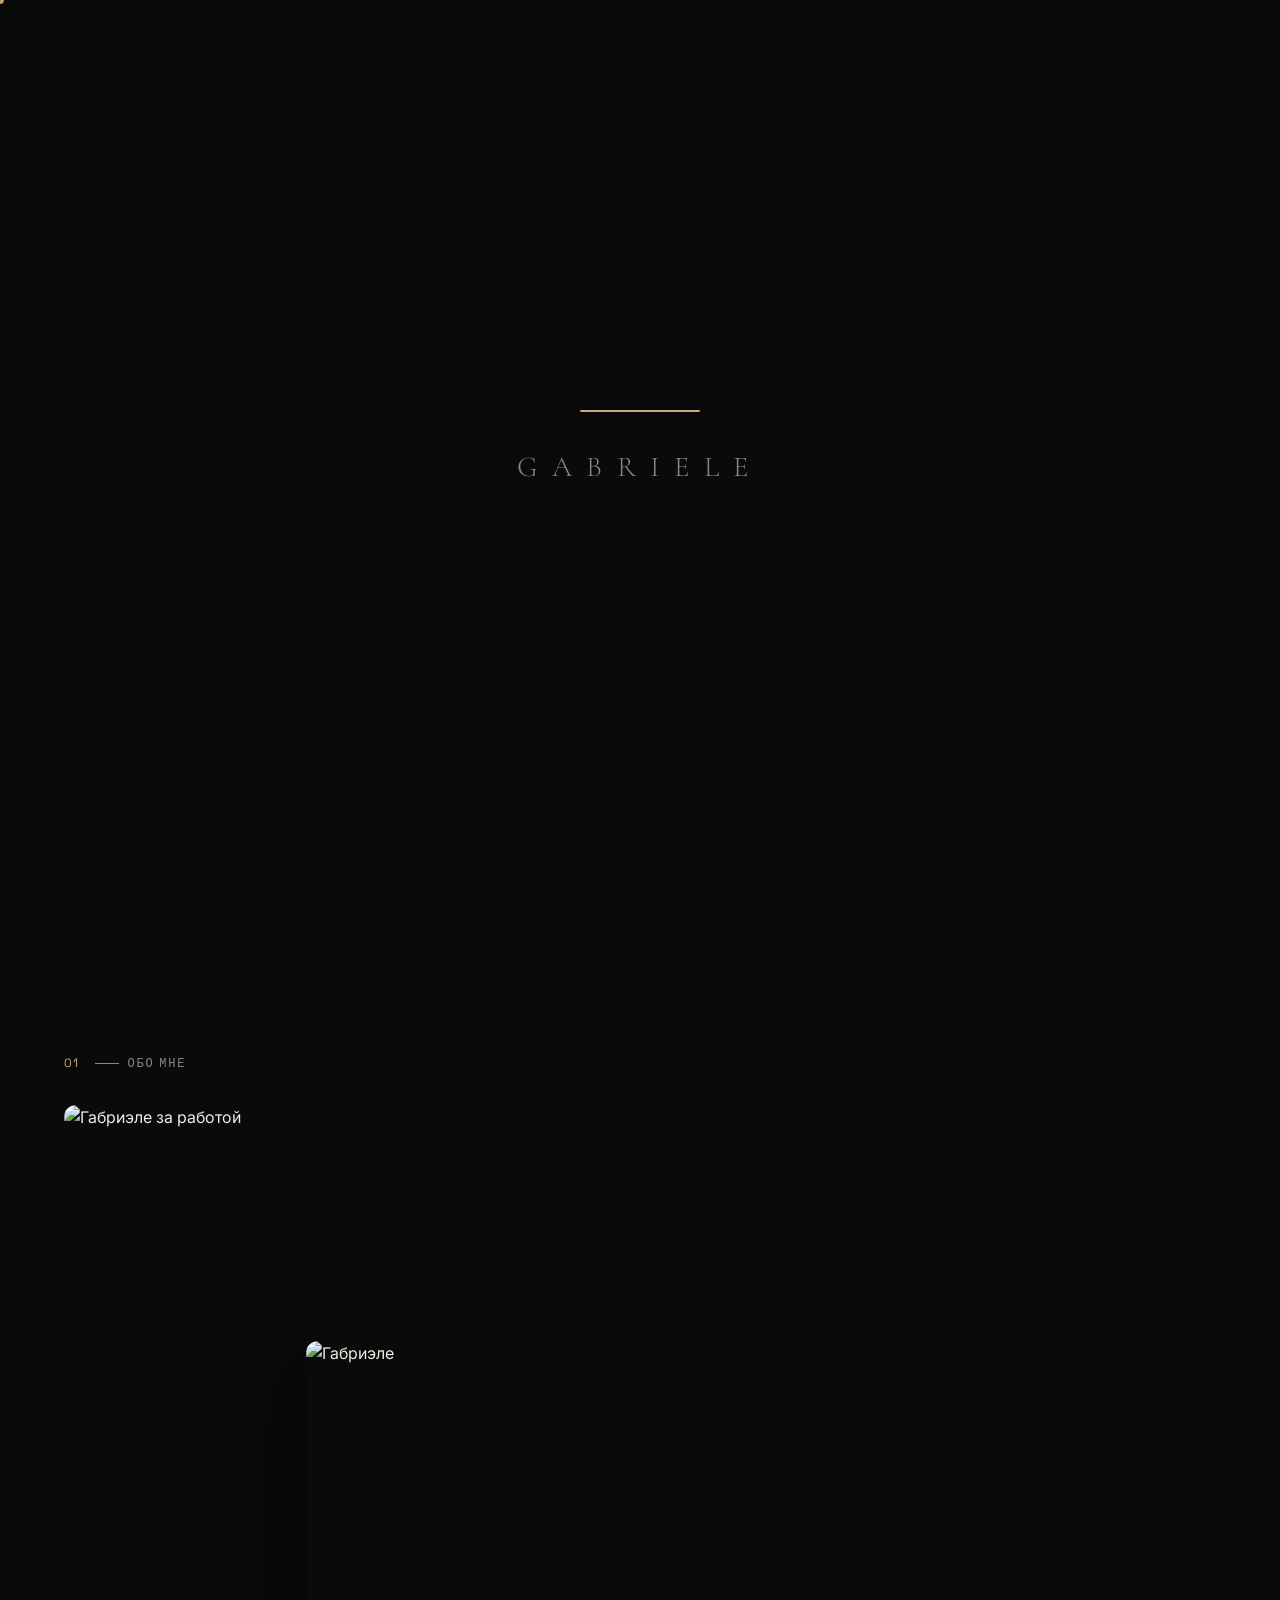
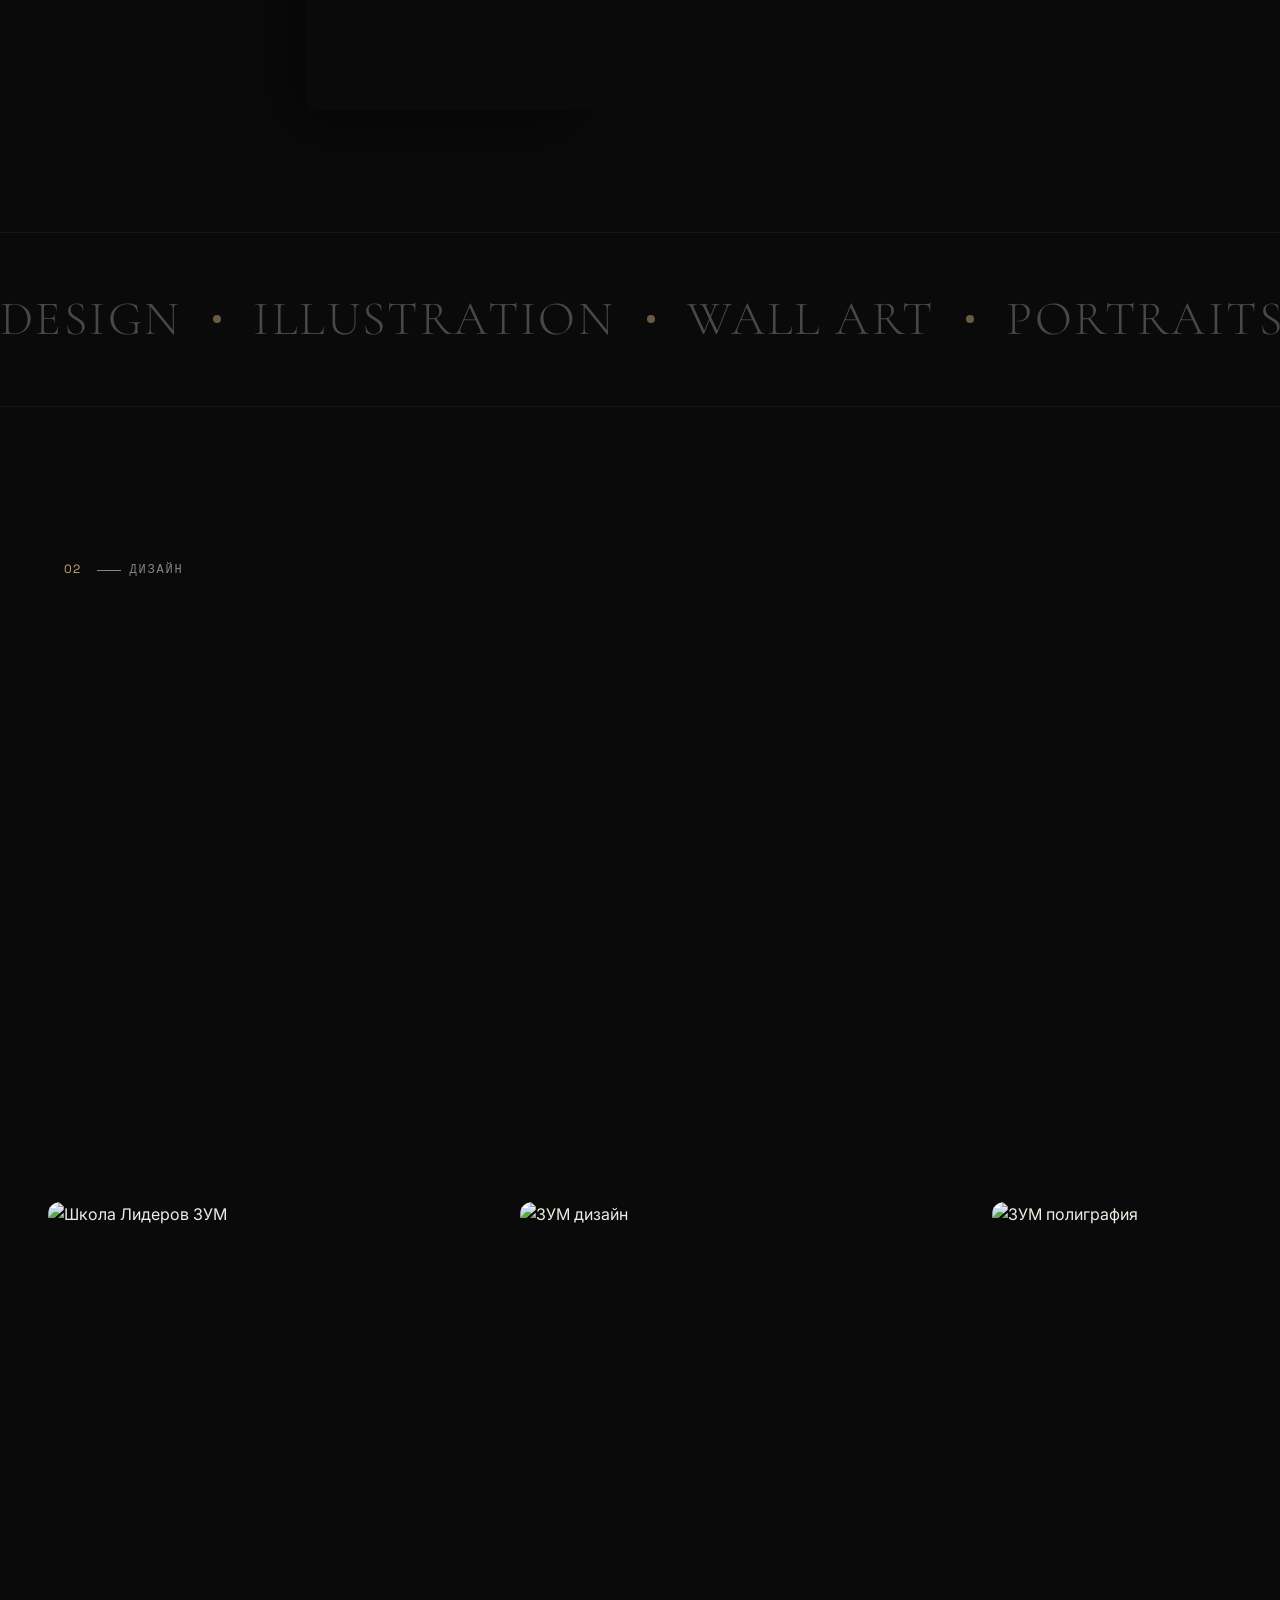
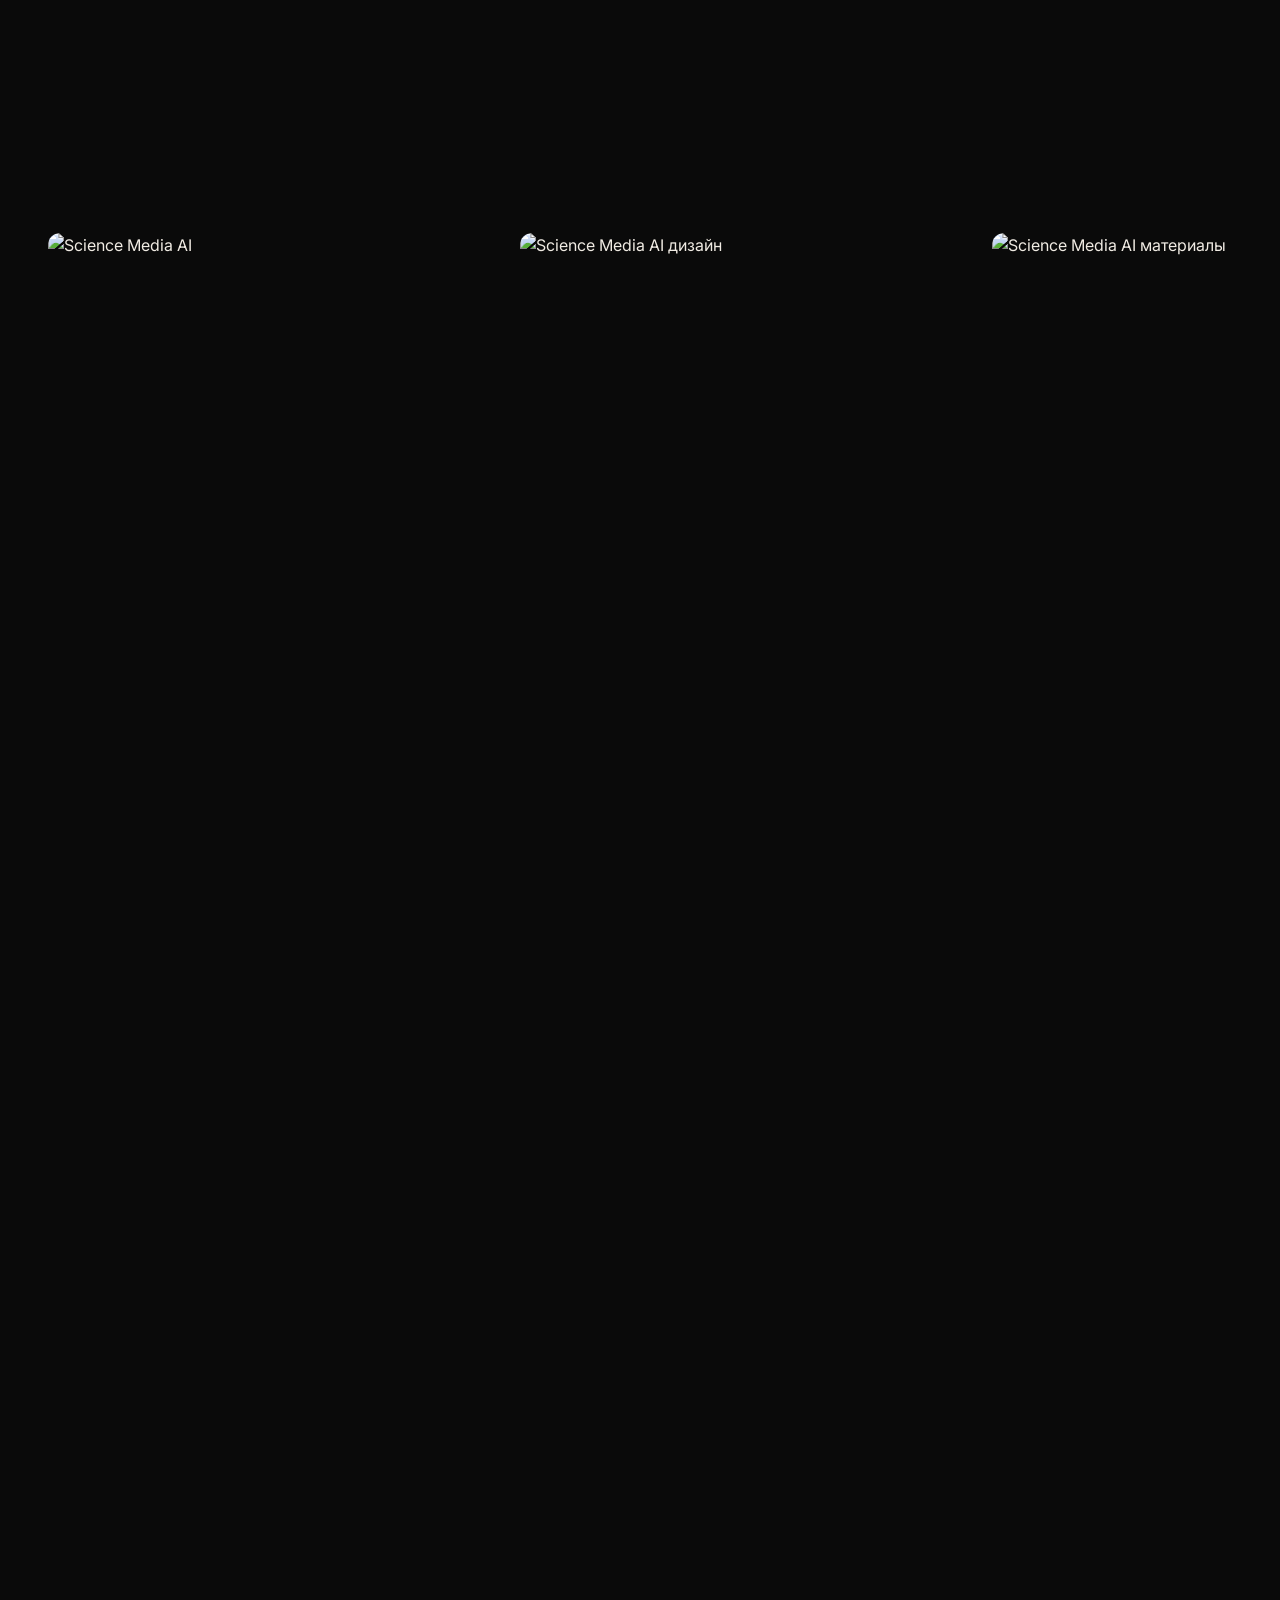
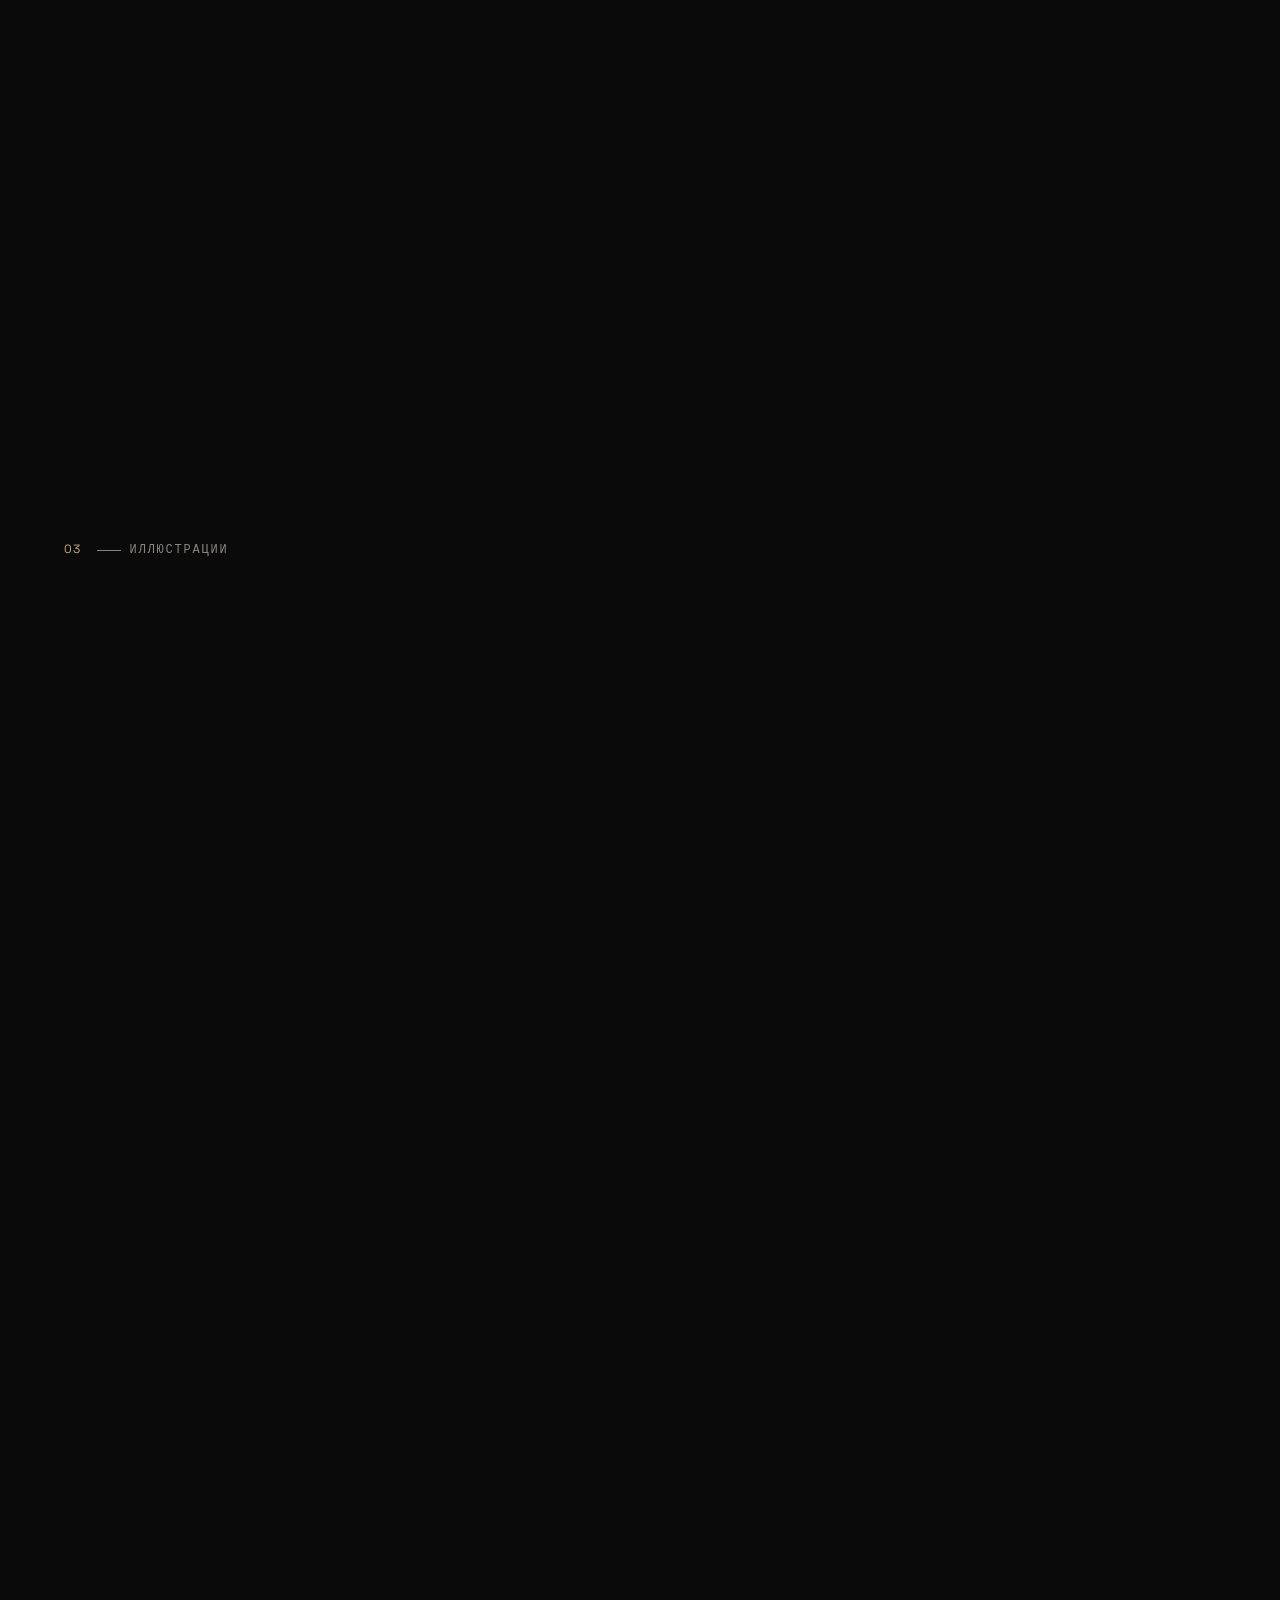
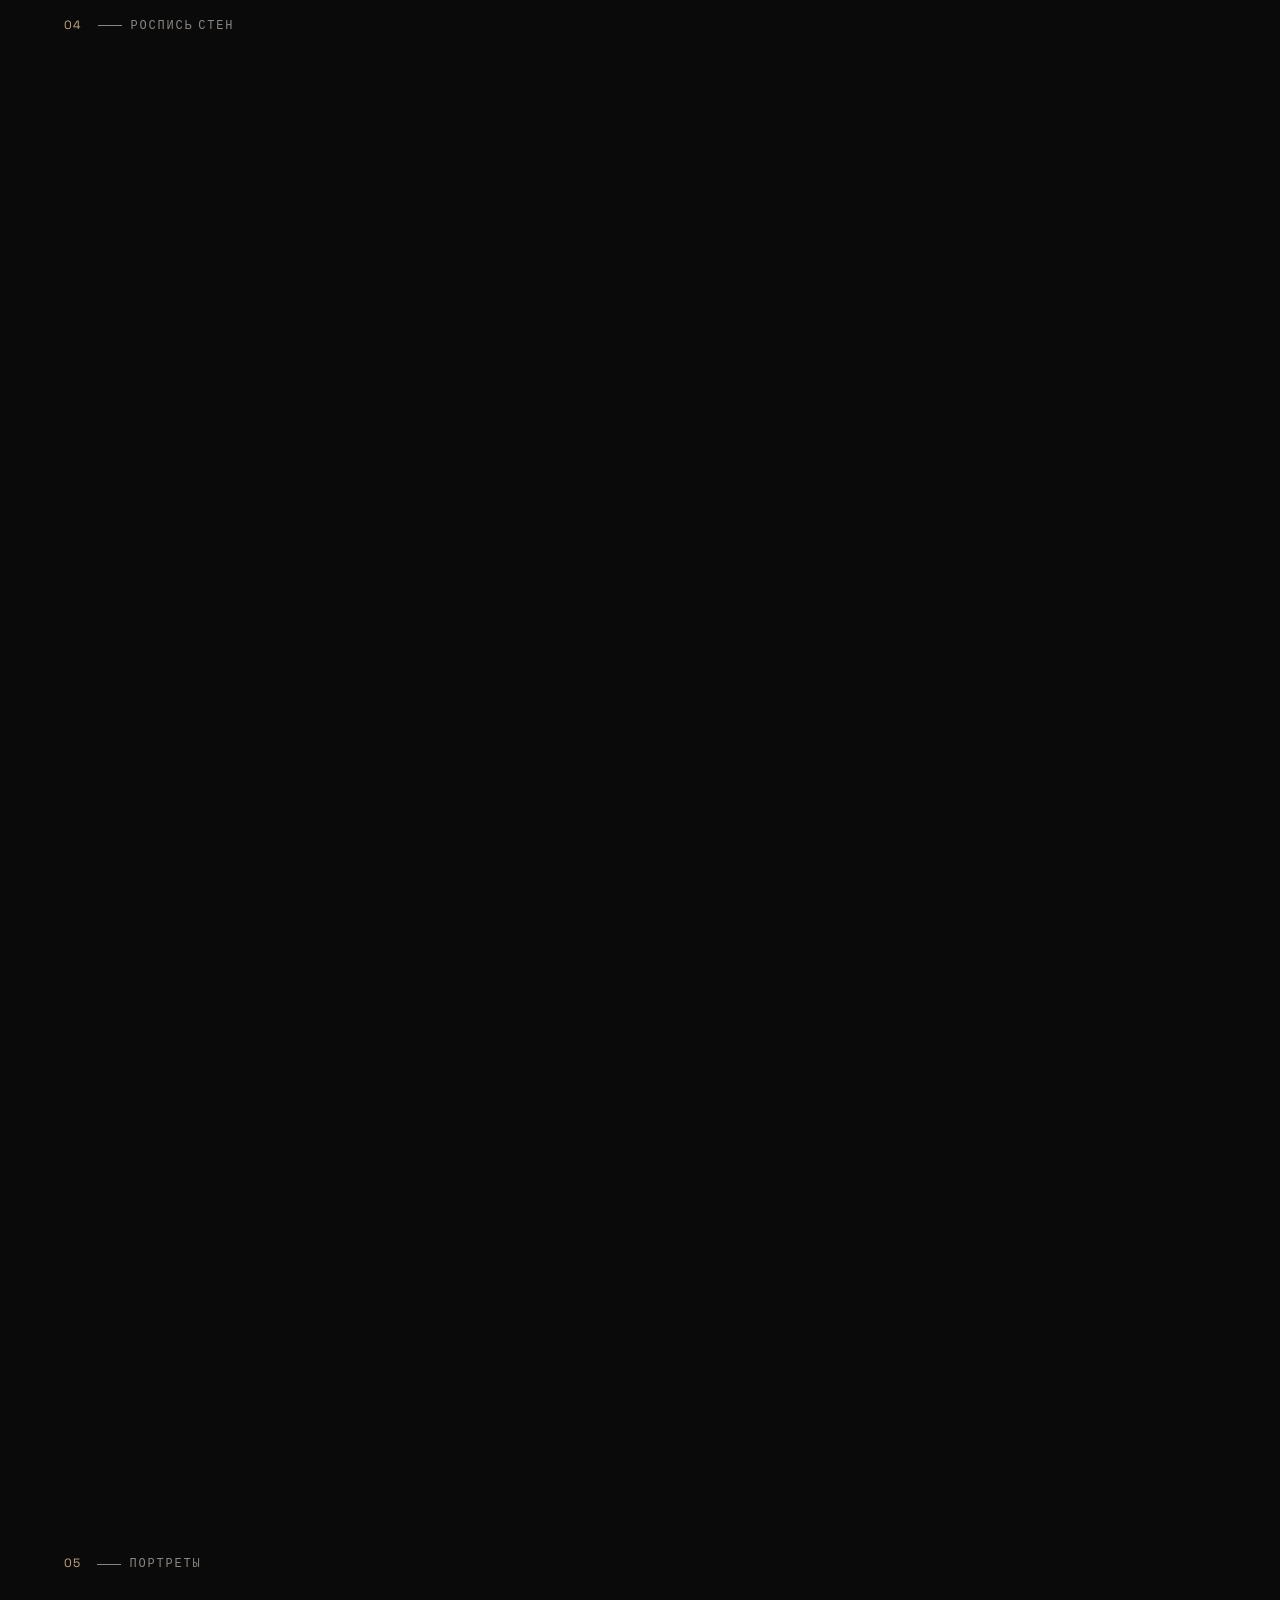
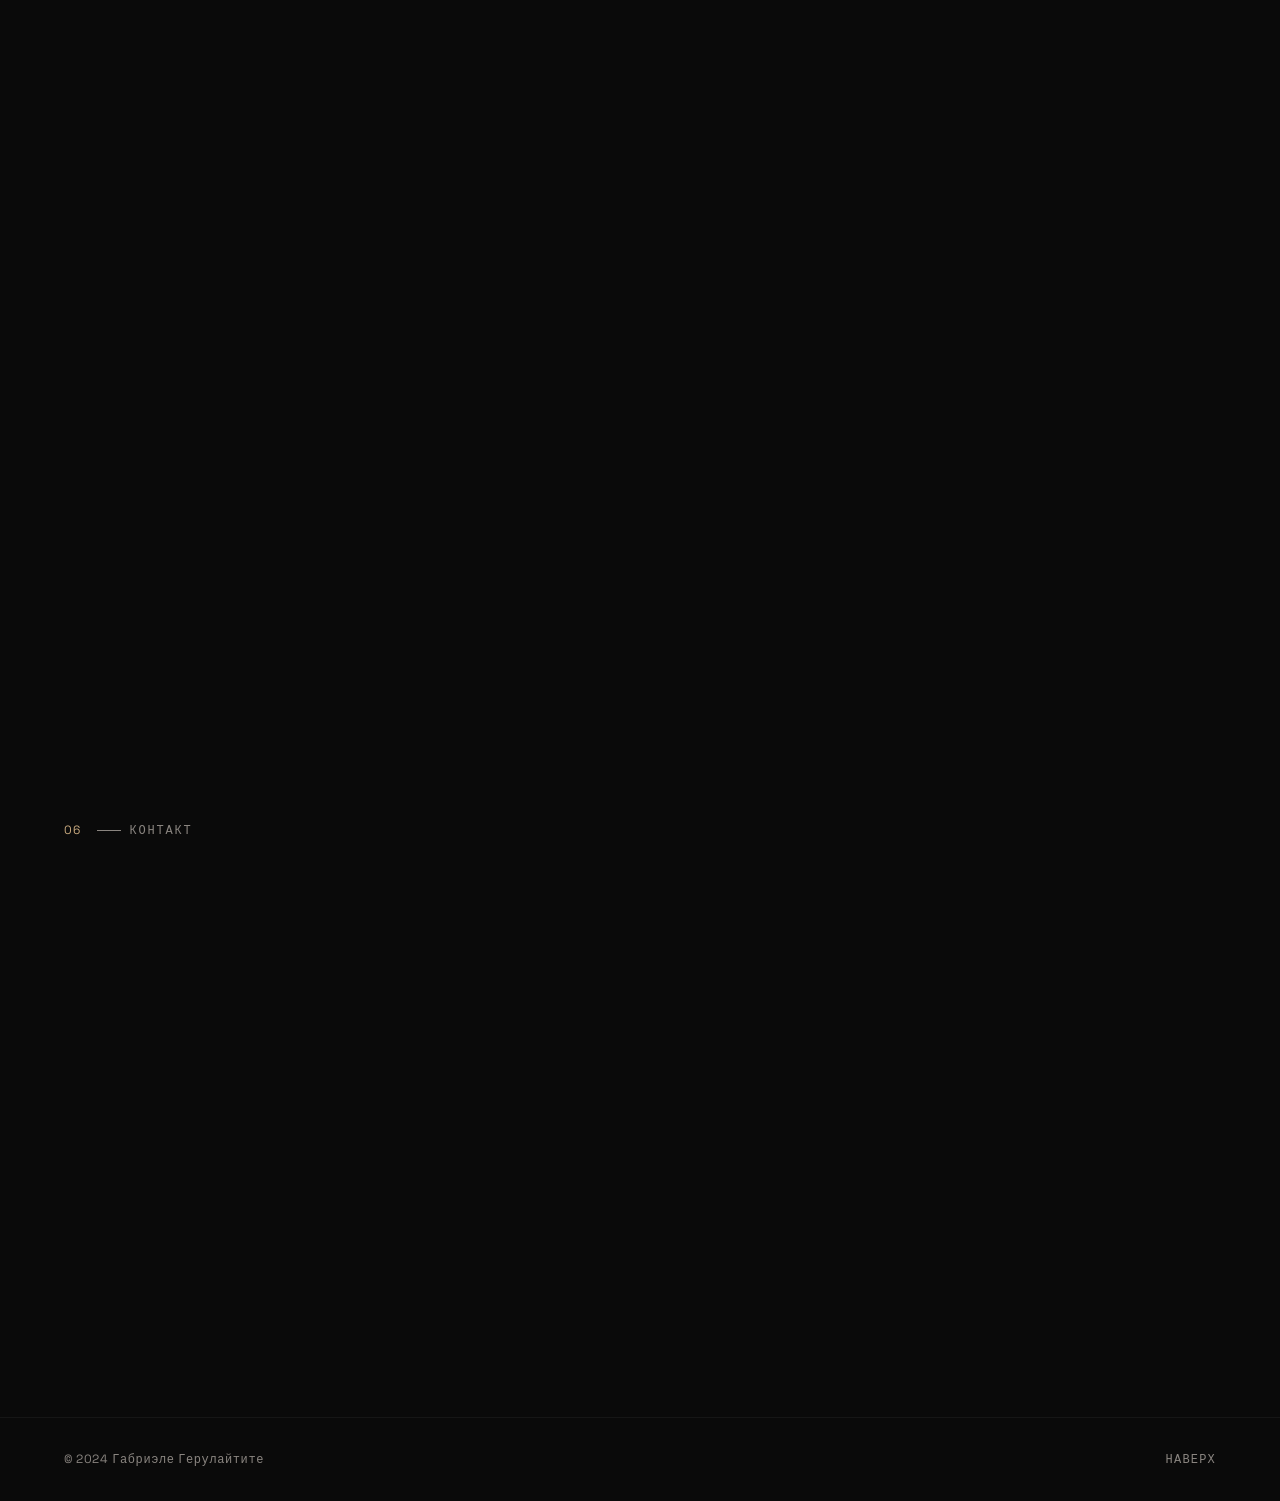
==== index.html @ 877ad187 "Init" ====
<!DOCTYPE html>
<html lang="ru">
<head>
    <meta charset="UTF-8">
    <meta name="viewport" content="width=device-width, initial-scale=1.0">
    <title>Габриэле Герулайтите — Art Portfolio</title>
    <meta name="description" content="Портфолио художницы и дизайнера Габриэле Герулайтите. Графический дизайн, иллюстрации, настенная роспись, портреты.">

    <link rel="preconnect" href="https://fonts.googleapis.com">
    <link rel="preconnect" href="https://fonts.gstatic.com" crossorigin>
    <link href="https://fonts.googleapis.com/css2?family=Cormorant+Garamond:ital,wght@0,300;0,400;0,500;0,600;0,700;1,300;1,400&family=Inter:wght@300;400;500;600&family=Space+Grotesk:wght@300;400;500;600;700&display=swap" rel="stylesheet">

    <link rel="stylesheet" href="style.css">
</head>
<body>

    <!-- Custom Cursor -->
    <div class="cursor" id="cursor"></div>
    <div class="cursor-follower" id="cursor-follower"></div>

    <!-- Preloader -->
    <div class="preloader" id="preloader">
        <div class="preloader-inner">
            <div class="preloader-line"></div>
            <span class="preloader-text">GABRIELE</span>
        </div>
    </div>

    <!-- Navigation -->
    <nav class="nav" id="nav">
        <a href="#hero" class="nav-logo">G.</a>
        <div class="nav-links">
            <a href="#about" class="nav-link" data-index="01">Обо мне</a>
            <a href="#design" class="nav-link" data-index="02">Дизайн</a>
            <a href="#illustrations" class="nav-link" data-index="03">Иллюстрации</a>
            <a href="#wall-painting" class="nav-link" data-index="04">Роспись стен</a>
            <a href="#portraits" class="nav-link" data-index="05">Портреты</a>
            <a href="#contact" class="nav-link" data-index="06">Контакт</a>
        </div>
        <button class="nav-menu-btn" id="menuBtn" aria-label="Menu">
            <span></span>
            <span></span>
        </button>
    </nav>

    <!-- Mobile Menu -->
    <div class="mobile-menu" id="mobileMenu">
        <div class="mobile-menu-links">
            <a href="#about" class="mobile-link">Обо мне</a>
            <a href="#design" class="mobile-link">Дизайн</a>
            <a href="#illustrations" class="mobile-link">Иллюстрации</a>
            <a href="#wall-painting" class="mobile-link">Роспись стен</a>
            <a href="#portraits" class="mobile-link">Портреты</a>
            <a href="#contact" class="mobile-link">Контакт</a>
        </div>
    </div>

    <!-- Hero Section -->
    <section class="hero" id="hero">
        <div class="hero-bg">
            <div class="hero-grain"></div>
        </div>
        <div class="hero-content">
            <div class="hero-subtitle">
                <span class="line-mask"><span class="hero-subtitle-text">ART PORTFOLIO</span></span>
            </div>
            <h1 class="hero-title">
                <span class="line-mask"><span class="hero-title-line">Габриэле</span></span>
                <span class="line-mask"><span class="hero-title-line">Герулайтите</span></span>
            </h1>
            <div class="hero-role">
                <span class="line-mask"><span class="hero-role-text">Художница &mdash; Дизайнер &mdash; Иллюстратор</span></span>
            </div>
        </div>
        <div class="hero-scroll">
            <div class="hero-scroll-line"></div>
            <span>Scroll</span>
        </div>
        <div class="hero-image-float">
            <img src="static/my_photos/image2.png" alt="Габриэле" loading="eager">
        </div>
    </section>

    <!-- About Section -->
    <section class="about section" id="about">
        <div class="container">
            <div class="section-label">
                <span class="section-number">01</span>
                <span class="section-name">Обо мне</span>
            </div>
            <div class="about-grid">
                <div class="about-images">
                    <div class="about-img about-img-main" data-speed="0.9">
                        <img src="static/my_photos/image6.jpeg" alt="Габриэле за работой" loading="lazy">
                    </div>
                    <div class="about-img about-img-secondary" data-speed="1.1">
                        <img src="static/my_photos/image115.jpeg" alt="Габриэле" loading="lazy">
                    </div>
                </div>
                <div class="about-text">
                    <h2 class="about-heading reveal-text">
                        Где искусство<br>встречает дизайн
                    </h2>
                    <div class="about-description reveal-up">
                        <p>Я — художница и графический дизайнер с многолетним опытом в создании визуальных решений. С 2019 года иллюстрирую газету «Мегабайт» и журнал NewTone, а с 2023 года являюсь бильд-редактором данных изданий.</p>
                        <p>Мой опыт включает разработку фирменного стиля и айдентики, создание иллюстраций для печатных и цифровых медиа, настенную роспись, портретную живопись и 3D-моделирование.</p>
                    </div>
                    <div class="about-skills reveal-up">
                        <div class="skill-tag">Графический дизайн</div>
                        <div class="skill-tag">Иллюстрация</div>
                        <div class="skill-tag">Айдентика</div>
                        <div class="skill-tag">Настенная роспись</div>
                        <div class="skill-tag">Портреты</div>
                        <div class="skill-tag">3D / Blender</div>
                        <div class="skill-tag">Веб-дизайн</div>
                        <div class="skill-tag">Полиграфия</div>
                    </div>
                </div>
            </div>
        </div>
    </section>

    <!-- Marquee -->
    <div class="marquee-section">
        <div class="marquee">
            <div class="marquee-track">
                <span>DESIGN</span><span class="marquee-dot"></span>
                <span>ILLUSTRATION</span><span class="marquee-dot"></span>
                <span>WALL ART</span><span class="marquee-dot"></span>
                <span>PORTRAITS</span><span class="marquee-dot"></span>
                <span>BRANDING</span><span class="marquee-dot"></span>
                <span>3D MODELING</span><span class="marquee-dot"></span>
                <span>DESIGN</span><span class="marquee-dot"></span>
                <span>ILLUSTRATION</span><span class="marquee-dot"></span>
                <span>WALL ART</span><span class="marquee-dot"></span>
                <span>PORTRAITS</span><span class="marquee-dot"></span>
                <span>BRANDING</span><span class="marquee-dot"></span>
                <span>3D MODELING</span><span class="marquee-dot"></span>
            </div>
        </div>
    </div>

    <!-- Design Section -->
    <section class="section design-section" id="design">
        <div class="container">
            <div class="section-label">
                <span class="section-number">02</span>
                <span class="section-name">Дизайн</span>
            </div>
            <h2 class="section-heading reveal-text">Графический дизайн<br>& Брендинг</h2>
            <p class="section-description reveal-up">Разработка фирменного стиля, айдентики, полиграфии, презентаций и визуальных материалов для проектов и мероприятий.</p>
        </div>

        <!-- Project: School "Zoom" -->
        <div class="project-showcase">
            <div class="container">
                <div class="project-header">
                    <h3 class="project-title reveal-text">Школа Лидеров «ЗУМ»</h3>
                    <p class="project-desc reveal-up">Образовательный проект команды Мегабайт Медиа по журналистике и направлениям медиа. Упаковка проекта в узнаваемую айдентику и единый визуальный стиль.</p>
                </div>
            </div>
            <div class="horizontal-scroll-wrap">
                <div class="horizontal-scroll" data-speed="1">
                    <div class="h-scroll-item"><img src="static/design/image5.png" alt="Школа Лидеров ЗУМ" loading="lazy"></div>
                    <div class="h-scroll-item"><img src="static/design/image7.png" alt="ЗУМ дизайн" loading="lazy"></div>
                    <div class="h-scroll-item"><img src="static/design/image8.png" alt="ЗУМ полиграфия" loading="lazy"></div>
                    <div class="h-scroll-item"><img src="static/design/image9.png" alt="ЗУМ материалы" loading="lazy"></div>
                    <div class="h-scroll-item"><img src="static/design/image10.png" alt="ЗУМ материалы" loading="lazy"></div>
                    <div class="h-scroll-item"><img src="static/design/image11.png" alt="ЗУМ материалы" loading="lazy"></div>
                    <div class="h-scroll-item"><img src="static/design/image12.png" alt="ЗУМ материалы" loading="lazy"></div>
                    <div class="h-scroll-item"><img src="static/design/image13.jpeg" alt="ЗУМ материалы" loading="lazy"></div>
                </div>
            </div>
        </div>

        <!-- Project: Science Media AI -->
        <div class="project-showcase">
            <div class="container">
                <div class="project-header">
                    <h3 class="project-title reveal-text">Science Media AI 2024</h3>
                    <p class="project-desc reveal-up">Образовательный форум и хакатон по использованию генеративных медиа. Разработка фирменного стиля и айдентики мероприятия, макеты для социальных сетей и печатной продукции. <em>VK - Science Media AI</em></p>
                </div>
            </div>
            <div class="horizontal-scroll-wrap">
                <div class="horizontal-scroll" data-speed="-1">
                    <div class="h-scroll-item"><img src="static/design/image14.png" alt="Science Media AI" loading="lazy"></div>
                    <div class="h-scroll-item"><img src="static/design/image15.png" alt="Science Media AI дизайн" loading="lazy"></div>
                    <div class="h-scroll-item"><img src="static/design/image16.png" alt="Science Media AI материалы" loading="lazy"></div>
                    <div class="h-scroll-item"><img src="static/design/image17.jpeg" alt="Science Media AI полиграфия" loading="lazy"></div>
                    <div class="h-scroll-item"><img src="static/design/image18.jpeg" alt="Science Media AI" loading="lazy"></div>
                </div>
            </div>
        </div>

        <!-- Design Grid: More works -->
        <div class="container">
            <div class="project-header" style="margin-top: 6rem;">
                <h3 class="project-title reveal-text">Ещё проекты</h3>
                <p class="project-desc reveal-up">Карточки-анонсы журналов, мерч, оформление мероприятий, подкасты, презентации и путеводители.</p>
            </div>
            <div class="masonry-grid design-grid">
                <div class="grid-item reveal-up"><img src="static/design/image20.png" alt="Дизайн проект" loading="lazy"></div>
                <div class="grid-item grid-item--wide reveal-up"><img src="static/design/image21.png" alt="Дизайн проект" loading="lazy"></div>
                <div class="grid-item reveal-up"><img src="static/design/image22.png" alt="Анонсы журналов" loading="lazy"></div>
                <div class="grid-item reveal-up"><img src="static/design/image23.png" alt="Дизайн" loading="lazy"></div>
                <div class="grid-item grid-item--tall reveal-up"><img src="static/design/image24.png" alt="Дизайн" loading="lazy"></div>
                <div class="grid-item reveal-up"><img src="static/design/image25.png" alt="Мерч дизайн" loading="lazy"></div>
                <div class="grid-item reveal-up"><img src="static/design/image26.png" alt="Мерч" loading="lazy"></div>
                <div class="grid-item grid-item--wide reveal-up"><img src="static/design/image27.png" alt="Сияние ИТМО" loading="lazy"></div>
                <div class="grid-item reveal-up"><img src="static/design/image28.png" alt="Стенды" loading="lazy"></div>
                <div class="grid-item reveal-up"><img src="static/design/image29.png" alt="Типы в IT" loading="lazy"></div>
                <div class="grid-item reveal-up"><img src="static/design/image30.png" alt="VK проект" loading="lazy"></div>
                <div class="grid-item grid-item--tall reveal-up"><img src="static/design/image31.png" alt="Подкаст" loading="lazy"></div>
                <div class="grid-item reveal-up"><img src="static/design/image32.png" alt="Обложка" loading="lazy"></div>
                <div class="grid-item reveal-up"><img src="static/design/image33.jpeg" alt="Дизайн" loading="lazy"></div>
                <div class="grid-item reveal-up"><img src="static/design/image34.png" alt="Дизайн" loading="lazy"></div>
                <div class="grid-item grid-item--wide reveal-up"><img src="static/design/image35.jpeg" alt="Редизайн сайта" loading="lazy"></div>
                <div class="grid-item reveal-up"><img src="static/design/image36.jpeg" alt="Сайт портфолио" loading="lazy"></div>
                <div class="grid-item reveal-up"><img src="static/design/image37.jpeg" alt="Веб-дизайн" loading="lazy"></div>
                <div class="grid-item reveal-up"><img src="static/design/image38.jpeg" alt="Приложение" loading="lazy"></div>
                <div class="grid-item reveal-up"><img src="static/design/image39.jpeg" alt="TESTIK" loading="lazy"></div>
                <div class="grid-item grid-item--tall reveal-up"><img src="static/design/image40.png" alt="Дизайн" loading="lazy"></div>
                <div class="grid-item reveal-up"><img src="static/design/image41.jpeg" alt="3D модель" loading="lazy"></div>
                <div class="grid-item reveal-up"><img src="static/design/image42.jpeg" alt="3D модели" loading="lazy"></div>
                <div class="grid-item grid-item--wide reveal-up"><img src="static/design/image43.jpeg" alt="Knowledge Tree" loading="lazy"></div>
                <div class="grid-item reveal-up"><img src="static/design/image44.jpeg" alt="Blender" loading="lazy"></div>
                <div class="grid-item reveal-up"><img src="static/design/image45.jpeg" alt="3D" loading="lazy"></div>
                <div class="grid-item reveal-up"><img src="static/design/image46.jpeg" alt="Дизайн" loading="lazy"></div>
                <div class="grid-item reveal-up"><img src="static/design/image47.jpeg" alt="Дизайн" loading="lazy"></div>
                <div class="grid-item reveal-up"><img src="static/design/image48.jpeg" alt="Дизайн" loading="lazy"></div>
                <div class="grid-item grid-item--wide reveal-up"><img src="static/design/image49.jpeg" alt="Дизайн" loading="lazy"></div>
                <div class="grid-item reveal-up"><img src="static/design/image50.jpeg" alt="Дизайн" loading="lazy"></div>
                <div class="grid-item reveal-up"><img src="static/design/image51.png" alt="Презентация" loading="lazy"></div>
                <div class="grid-item reveal-up"><img src="static/design/image52.png" alt="Путеводитель" loading="lazy"></div>
                <div class="grid-item reveal-up"><img src="static/design/image61.png" alt="Дизайн" loading="lazy"></div>
                <div class="grid-item grid-item--tall reveal-up"><img src="static/design/image62.png" alt="Дизайн" loading="lazy"></div>
                <div class="grid-item reveal-up"><img src="static/design/image63.png" alt="Дизайн" loading="lazy"></div>
                <div class="grid-item reveal-up"><img src="static/design/image64.png" alt="Дизайн" loading="lazy"></div>
                <div class="grid-item reveal-up"><img src="static/design/image65.png" alt="Дизайн" loading="lazy"></div>
                <div class="grid-item grid-item--wide reveal-up"><img src="static/design/image66.png" alt="Дизайн" loading="lazy"></div>
                <div class="grid-item reveal-up"><img src="static/design/image67.png" alt="Дизайн" loading="lazy"></div>
                <div class="grid-item reveal-up"><img src="static/design/image68.png" alt="Дизайн" loading="lazy"></div>
                <div class="grid-item reveal-up"><img src="static/design/image69.png" alt="Дизайн" loading="lazy"></div>
                <div class="grid-item reveal-up"><img src="static/design/image70.png" alt="Дизайн" loading="lazy"></div>
                <div class="grid-item reveal-up"><img src="static/design/image71.png" alt="Дизайн" loading="lazy"></div>
                <div class="grid-item grid-item--wide reveal-up"><img src="static/design/image72.png" alt="Дизайн" loading="lazy"></div>
                <div class="grid-item reveal-up"><img src="static/design/image73.jpeg" alt="Дизайн" loading="lazy"></div>
                <div class="grid-item reveal-up"><img src="static/design/image74.png" alt="Дизайн" loading="lazy"></div>
                <div class="grid-item reveal-up"><img src="static/design/image75.png" alt="Дизайн" loading="lazy"></div>
                <div class="grid-item reveal-up"><img src="static/design/image76.png" alt="Дизайн" loading="lazy"></div>
                <div class="grid-item grid-item--tall reveal-up"><img src="static/design/image77.png" alt="Дизайн" loading="lazy"></div>
                <div class="grid-item reveal-up"><img src="static/design/image78.png" alt="Дизайн" loading="lazy"></div>
            </div>
        </div>
    </section>

    <!-- Illustrations Section -->
    <section class="section illustrations-section" id="illustrations">
        <div class="container">
            <div class="section-label">
                <span class="section-number">03</span>
                <span class="section-name">Иллюстрации</span>
            </div>
            <h2 class="section-heading reveal-text">Иллюстрации<br>с 2019 по сегодня</h2>
            <p class="section-description reveal-up">С 2019 года иллюстрирую газету «Мегабайт» и журнал NewTone. С 2023 года являюсь бильд-редактором данных изданий. Также курирую раздел раскрасок для детской церковной газеты «Романовский вестник».</p>
        </div>

        <div class="container">
            <div class="masonry-grid illustrations-grid">
                <div class="grid-item reveal-up"><img src="static/illustrations/image53.jpeg" alt="NewTone иллюстрация" loading="lazy"></div>
                <div class="grid-item grid-item--tall reveal-up"><img src="static/illustrations/image54.jpeg" alt="Иллюстрация" loading="lazy"></div>
                <div class="grid-item reveal-up"><img src="static/illustrations/image55.jpeg" alt="Иллюстрация" loading="lazy"></div>
                <div class="grid-item grid-item--wide reveal-up"><img src="static/illustrations/image56.jpeg" alt="Иллюстрация" loading="lazy"></div>
                <div class="grid-item reveal-up"><img src="static/illustrations/image57.png" alt="Иллюстрация" loading="lazy"></div>
                <div class="grid-item reveal-up"><img src="static/illustrations/image58.png" alt="Иллюстрация" loading="lazy"></div>
                <div class="grid-item grid-item--tall reveal-up"><img src="static/illustrations/image59.png" alt="Иллюстрация" loading="lazy"></div>
                <div class="grid-item reveal-up"><img src="static/illustrations/image60.png" alt="Иллюстрация" loading="lazy"></div>
                <div class="grid-item grid-item--wide reveal-up"><img src="static/illustrations/image87.png" alt="Раскраска" loading="lazy"></div>
                <div class="grid-item reveal-up"><img src="static/illustrations/image88.jpeg" alt="Раскраска храмов" loading="lazy"></div>
                <div class="grid-item reveal-up"><img src="static/illustrations/image89.png" alt="Иллюстрация" loading="lazy"></div>
                <div class="grid-item reveal-up"><img src="static/illustrations/image90.png" alt="Иллюстрация" loading="lazy"></div>
                <div class="grid-item grid-item--tall reveal-up"><img src="static/illustrations/image91.png" alt="Иллюстрация" loading="lazy"></div>
                <div class="grid-item reveal-up"><img src="static/illustrations/image92.png" alt="Иллюстрация" loading="lazy"></div>
                <div class="grid-item reveal-up"><img src="static/illustrations/image93.png" alt="Иллюстрация" loading="lazy"></div>
                <div class="grid-item grid-item--wide reveal-up"><img src="static/illustrations/image94.png" alt="Иллюстрация" loading="lazy"></div>
                <div class="grid-item reveal-up"><img src="static/illustrations/image95.png" alt="Иллюстрация" loading="lazy"></div>
            </div>
        </div>
    </section>

    <!-- Wall Painting Section -->
    <section class="section wall-section" id="wall-painting">
        <div class="container">
            <div class="section-label">
                <span class="section-number">04</span>
                <span class="section-name">Роспись стен</span>
            </div>
            <h2 class="section-heading reveal-text">Настенная<br>роспись</h2>
            <p class="section-description reveal-up">Осенью 2021 года работала над двумя проектами редизайна пространств, большую часть которых заняла иллюстрация стен.</p>
        </div>

        <!-- Coffeeteka Project -->
        <div class="case-study">
            <div class="container">
                <div class="case-header">
                    <div class="case-info reveal-up">
                        <span class="case-year">2021</span>
                        <h3 class="case-title">Проект CoffeeTeka</h3>
                        <p class="case-location">Вильнюс</p>
                        <p class="case-desc">Роспись стены кофейни CoffeeTeka. Тропические мотивы с птицами и растениями.</p>
                    </div>
                </div>
                <div class="case-images">
                    <div class="case-img case-img--large reveal-up"><img src="static/wall_painting/image107.jpeg" alt="CoffeeTeka роспись" loading="lazy"></div>
                    <div class="case-img-row">
                        <div class="case-img reveal-up"><img src="static/wall_painting/image108.jpeg" alt="CoffeeTeka до и после" loading="lazy"></div>
                        <div class="case-img reveal-up"><img src="static/wall_painting/image109.png" alt="CoffeeTeka детали" loading="lazy"></div>
                    </div>
                </div>
            </div>
        </div>

        <!-- Children's Room -->
        <div class="case-study">
            <div class="container">
                <div class="case-header">
                    <div class="case-info reveal-up">
                        <span class="case-year">2021</span>
                        <h3 class="case-title">Трансформация детской комнаты</h3>
                        <p class="case-location">Дневной центр для детей прихода храма святых Константина и Михаила, Вильнюс</p>
                        <p class="case-desc">Покраска стен и создание двух настенных иллюстраций. Общее время работы — 1 месяц.</p>
                    </div>
                </div>
                <div class="case-images">
                    <div class="case-img-row">
                        <div class="case-img reveal-up"><img src="static/wall_painting/image110.png" alt="Детская комната" loading="lazy"></div>
                        <div class="case-img reveal-up"><img src="static/wall_painting/image111.png" alt="Детская роспись" loading="lazy"></div>
                    </div>
                    <div class="case-img-row">
                        <div class="case-img reveal-up"><img src="static/wall_painting/image112.png" alt="Иллюстрация стены" loading="lazy"></div>
                        <div class="case-img reveal-up"><img src="static/wall_painting/image113.png" alt="Результат росписи" loading="lazy"></div>
                    </div>
                </div>
            </div>
        </div>
    </section>

    <!-- Portraits Section -->
    <section class="section portraits-section" id="portraits">
        <div class="container">
            <div class="section-label">
                <span class="section-number">05</span>
                <span class="section-name">Портреты</span>
            </div>
            <h2 class="section-heading reveal-text">Портреты<br>с 2014 по сегодня</h2>
            <p class="section-description reveal-up">Цифровые портреты и портреты цветными карандашами.</p>
        </div>

        <div class="container">
            <div class="masonry-grid portraits-grid">
                <div class="grid-item grid-item--tall reveal-up"><img src="static/portraits/image1.png" alt="Портрет" loading="lazy"></div>
                <div class="grid-item reveal-up"><img src="static/portraits/image96.png" alt="Портрет" loading="lazy"></div>
                <div class="grid-item reveal-up"><img src="static/portraits/image97.png" alt="Портрет" loading="lazy"></div>
                <div class="grid-item grid-item--wide reveal-up"><img src="static/portraits/image98.png" alt="Портрет" loading="lazy"></div>
                <div class="grid-item reveal-up"><img src="static/portraits/image99.png" alt="Портрет" loading="lazy"></div>
                <div class="grid-item grid-item--tall reveal-up"><img src="static/portraits/image100.png" alt="Портрет" loading="lazy"></div>
                <div class="grid-item reveal-up"><img src="static/portraits/image101.png" alt="Портрет" loading="lazy"></div>
                <div class="grid-item reveal-up"><img src="static/portraits/image102.png" alt="Портрет" loading="lazy"></div>
                <div class="grid-item grid-item--wide reveal-up"><img src="static/portraits/image103.png" alt="Портрет" loading="lazy"></div>
                <div class="grid-item reveal-up"><img src="static/portraits/image104.jpeg" alt="Портрет карандашами" loading="lazy"></div>
                <div class="grid-item reveal-up"><img src="static/portraits/image105.jpeg" alt="Портрет карандашами" loading="lazy"></div>
            </div>
        </div>
    </section>

    <!-- Contact Section -->
    <section class="section contact-section" id="contact">
        <div class="container">
            <div class="section-label">
                <span class="section-number">06</span>
                <span class="section-name">Контакт</span>
            </div>
            <div class="contact-content">
                <h2 class="contact-heading reveal-text">Будем<br>на связи</h2>
                <div class="contact-info reveal-up">
                    <p class="contact-tagline">Открыта к новым проектам и сотрудничеству</p>
                    <div class="contact-links">
                        <a href="https://mbradio.ru/authors/238" target="_blank" rel="noopener" class="contact-link magnetic">
                            <span class="contact-link-label">Публикации</span>
                            <span class="contact-link-text">mbradio.ru</span>
                        </a>
                    </div>
                </div>
            </div>
        </div>
    </section>

    <!-- Footer -->
    <footer class="footer">
        <div class="container footer-inner">
            <span class="footer-copy">&copy; 2024 Габриэле Герулайтите</span>
            <a href="#hero" class="footer-top magnetic">Наверх</a>
        </div>
    </footer>

    <!-- Lightbox -->
    <div class="lightbox" id="lightbox">
        <button class="lightbox-close" id="lightboxClose" aria-label="Close">&times;</button>
        <button class="lightbox-prev" id="lightboxPrev" aria-label="Previous">&#8592;</button>
        <button class="lightbox-next" id="lightboxNext" aria-label="Next">&#8594;</button>
        <div class="lightbox-content">
            <img src="" alt="" id="lightboxImg">
        </div>
    </div>

    <!-- Scripts -->
    <script src="https://cdnjs.cloudflare.com/ajax/libs/gsap/3.12.5/gsap.min.js"></script>
    <script src="https://cdnjs.cloudflare.com/ajax/libs/gsap/3.12.5/ScrollTrigger.min.js"></script>
    <script src="script.js"></script>
</body>
</html>
---- style.css ----
/* ============================================
   GABRIELE GERULAITITE — ART PORTFOLIO
   ============================================ */

:root {
    --bg: #0a0a0a;
    --bg-light: #111111;
    --bg-card: #161616;
    --text: #f0ebe3;
    --text-dim: #8a8580;
    --accent: #c8a97e;
    --accent-light: #e0c9a6;
    --accent-dark: #8b7355;

    --font-heading: 'Cormorant Garamond', 'Georgia', serif;
    --font-body: 'Inter', 'Helvetica Neue', sans-serif;
    --font-mono: 'Space Grotesk', monospace;

    --ease-out-expo: cubic-bezier(0.16, 1, 0.3, 1);
    --ease-out-quart: cubic-bezier(0.25, 1, 0.5, 1);
    --ease-in-out: cubic-bezier(0.65, 0, 0.35, 1);

    --gap: clamp(1rem, 3vw, 2rem);
    --container: min(90vw, 1400px);
}

*,
*::before,
*::after {
    margin: 0;
    padding: 0;
    box-sizing: border-box;
}

html {
    scroll-behavior: smooth;
    -webkit-font-smoothing: antialiased;
    -moz-osx-font-smoothing: grayscale;
}

body {
    font-family: var(--font-body);
    background: var(--bg);
    color: var(--text);
    overflow-x: hidden;
    cursor: none;
    line-height: 1.6;
}

::selection {
    background: var(--accent);
    color: var(--bg);
}

img {
    display: block;
    max-width: 100%;
    height: auto;
}

a {
    color: inherit;
    text-decoration: none;
}

.container {
    width: var(--container);
    margin: 0 auto;
}

/* ---- Custom Cursor ---- */
.cursor {
    position: fixed;
    top: 0;
    left: 0;
    width: 8px;
    height: 8px;
    background: var(--accent);
    border-radius: 50%;
    pointer-events: none;
    z-index: 10000;
    transform: translate(-50%, -50%);
    transition: width 0.3s var(--ease-out-expo), height 0.3s var(--ease-out-expo), background 0.3s;
    mix-blend-mode: difference;
}

.cursor-follower {
    position: fixed;
    top: 0;
    left: 0;
    width: 40px;
    height: 40px;
    border: 1px solid rgba(200, 169, 126, 0.4);
    border-radius: 50%;
    pointer-events: none;
    z-index: 9999;
    transform: translate(-50%, -50%);
    transition: width 0.4s var(--ease-out-expo), height 0.4s var(--ease-out-expo), border-color 0.3s;
}

body.cursor-hover .cursor {
    width: 60px;
    height: 60px;
    background: rgba(200, 169, 126, 0.15);
    mix-blend-mode: normal;
}

body.cursor-hover .cursor-follower {
    width: 80px;
    height: 80px;
    border-color: var(--accent);
}

/* ---- Preloader ---- */
.preloader {
    position: fixed;
    inset: 0;
    background: var(--bg);
    z-index: 9999;
    display: flex;
    align-items: center;
    justify-content: center;
}

.preloader-inner {
    display: flex;
    flex-direction: column;
    align-items: center;
    gap: 2rem;
}

.preloader-line {
    width: 120px;
    height: 2px;
    background: var(--bg-light);
    position: relative;
    overflow: hidden;
    border-radius: 2px;
}

.preloader-line::after {
    content: '';
    position: absolute;
    left: 0;
    top: 0;
    height: 100%;
    width: 0;
    background: var(--accent);
    animation: preloaderProgress 1.8s var(--ease-out-expo) forwards;
}

@keyframes preloaderProgress {
    to { width: 100%; }
}

.preloader-text {
    font-family: var(--font-heading);
    font-size: clamp(1.2rem, 3vw, 1.8rem);
    font-weight: 300;
    letter-spacing: 0.5em;
    color: var(--text-dim);
    text-transform: uppercase;
}

.preloader.hidden {
    opacity: 0;
    pointer-events: none;
    transition: opacity 0.8s var(--ease-out-expo);
}

/* ---- Navigation ---- */
.nav {
    position: fixed;
    top: 0;
    left: 0;
    right: 0;
    z-index: 1000;
    display: flex;
    align-items: center;
    justify-content: space-between;
    padding: 1.5rem clamp(1.5rem, 4vw, 3rem);
    transition: background 0.4s, backdrop-filter 0.4s;
}

.nav.scrolled {
    background: rgba(10, 10, 10, 0.85);
    backdrop-filter: blur(20px);
    -webkit-backdrop-filter: blur(20px);
}

.nav-logo {
    font-family: var(--font-heading);
    font-size: 2rem;
    font-weight: 600;
    color: var(--accent);
    transition: transform 0.3s var(--ease-out-expo);
}

.nav-logo:hover {
    transform: scale(1.1);
}

.nav-links {
    display: flex;
    gap: 2.5rem;
}

.nav-link {
    font-family: var(--font-mono);
    font-size: 0.8rem;
    font-weight: 400;
    letter-spacing: 0.05em;
    text-transform: uppercase;
    position: relative;
    padding: 0.25rem 0;
    transition: color 0.3s;
}

.nav-link::before {
    content: attr(data-index);
    position: absolute;
    top: -0.6rem;
    left: 0;
    font-size: 0.55rem;
    color: var(--accent);
    opacity: 0;
    transform: translateY(4px);
    transition: all 0.3s var(--ease-out-expo);
}

.nav-link::after {
    content: '';
    position: absolute;
    bottom: 0;
    left: 0;
    width: 0;
    height: 1px;
    background: var(--accent);
    transition: width 0.4s var(--ease-out-expo);
}

.nav-link:hover::before {
    opacity: 1;
    transform: translateY(0);
}

.nav-link:hover::after {
    width: 100%;
}

.nav-link:hover {
    color: var(--accent);
}

.nav-menu-btn {
    display: none;
    flex-direction: column;
    gap: 6px;
    background: none;
    border: none;
    cursor: none;
    padding: 0.5rem;
    z-index: 1001;
}

.nav-menu-btn span {
    display: block;
    width: 28px;
    height: 2px;
    background: var(--text);
    transition: all 0.4s var(--ease-out-expo);
    transform-origin: center;
}

.nav-menu-btn.active span:first-child {
    transform: rotate(45deg) translate(3px, 3px);
}

.nav-menu-btn.active span:last-child {
    transform: rotate(-45deg) translate(3px, -3px);
}

/* ---- Mobile Menu ---- */
.mobile-menu {
    position: fixed;
    inset: 0;
    background: var(--bg);
    z-index: 999;
    display: flex;
    align-items: center;
    justify-content: center;
    opacity: 0;
    pointer-events: none;
    transition: opacity 0.5s var(--ease-out-expo);
}

.mobile-menu.active {
    opacity: 1;
    pointer-events: all;
}

.mobile-menu-links {
    display: flex;
    flex-direction: column;
    gap: 1.5rem;
    text-align: center;
}

.mobile-link {
    font-family: var(--font-heading);
    font-size: clamp(2rem, 8vw, 4rem);
    font-weight: 300;
    letter-spacing: 0.02em;
    opacity: 0;
    transform: translateY(40px);
    transition: all 0.5s var(--ease-out-expo), color 0.3s;
}

.mobile-menu.active .mobile-link {
    opacity: 1;
    transform: translateY(0);
}

.mobile-menu.active .mobile-link:nth-child(1) { transition-delay: 0.1s; }
.mobile-menu.active .mobile-link:nth-child(2) { transition-delay: 0.15s; }
.mobile-menu.active .mobile-link:nth-child(3) { transition-delay: 0.2s; }
.mobile-menu.active .mobile-link:nth-child(4) { transition-delay: 0.25s; }
.mobile-menu.active .mobile-link:nth-child(5) { transition-delay: 0.3s; }
.mobile-menu.active .mobile-link:nth-child(6) { transition-delay: 0.35s; }

.mobile-link:hover {
    color: var(--accent);
}

/* ---- Hero Section ---- */
.hero {
    position: relative;
    min-height: 100vh;
    display: flex;
    align-items: center;
    justify-content: center;
    overflow: hidden;
}

.hero-bg {
    position: absolute;
    inset: 0;
    background: radial-gradient(ellipse at 30% 50%, rgba(200, 169, 126, 0.06) 0%, transparent 60%),
                radial-gradient(ellipse at 70% 80%, rgba(200, 169, 126, 0.04) 0%, transparent 50%);
}

.hero-grain {
    position: absolute;
    inset: 0;
    opacity: 0.03;
    background-image: url("data:image/svg+xml,%3Csvg viewBox='0 0 256 256' xmlns='http://www.w3.org/2000/svg'%3E%3Cfilter id='noise'%3E%3CfeTurbulence type='fractalNoise' baseFrequency='0.9' numOctaves='4' stitchTiles='stitch'/%3E%3C/filter%3E%3Crect width='100%25' height='100%25' filter='url(%23noise)'/%3E%3C/svg%3E");
    background-repeat: repeat;
    background-size: 256px;
}

.hero-content {
    text-align: center;
    z-index: 2;
    padding: 0 1rem;
}

.hero-subtitle {
    margin-bottom: 1.5rem;
}

.line-mask {
    display: block;
    overflow: hidden;
}

.hero-subtitle-text {
    display: inline-block;
    font-family: var(--font-mono);
    font-size: clamp(0.7rem, 1.5vw, 0.9rem);
    font-weight: 400;
    letter-spacing: 0.4em;
    color: var(--accent);
}

.hero-title {
    font-family: var(--font-heading);
    font-weight: 300;
    line-height: 1.05;
    margin-bottom: 1.5rem;
}

.hero-title-line {
    display: inline-block;
    font-size: clamp(3rem, 10vw, 9rem);
    letter-spacing: -0.02em;
}

.hero-role-text {
    display: inline-block;
    font-family: var(--font-body);
    font-size: clamp(0.85rem, 1.8vw, 1.1rem);
    font-weight: 300;
    letter-spacing: 0.1em;
    color: var(--text-dim);
}

.hero-scroll {
    position: absolute;
    bottom: 2.5rem;
    left: 50%;
    transform: translateX(-50%);
    display: flex;
    flex-direction: column;
    align-items: center;
    gap: 0.75rem;
    z-index: 2;
}

.hero-scroll span {
    font-family: var(--font-mono);
    font-size: 0.65rem;
    letter-spacing: 0.2em;
    text-transform: uppercase;
    color: var(--text-dim);
}

.hero-scroll-line {
    width: 1px;
    height: 60px;
    background: linear-gradient(to bottom, var(--accent), transparent);
    animation: scrollLine 2s var(--ease-in-out) infinite;
}

@keyframes scrollLine {
    0% { transform: scaleY(0); transform-origin: top; }
    50% { transform: scaleY(1); transform-origin: top; }
    51% { transform: scaleY(1); transform-origin: bottom; }
    100% { transform: scaleY(0); transform-origin: bottom; }
}

.hero-image-float {
    position: absolute;
    right: 8%;
    bottom: 10%;
    width: clamp(180px, 22vw, 320px);
    border-radius: 200px 200px 20px 20px;
    overflow: hidden;
    z-index: 1;
    box-shadow: 0 40px 80px rgba(0, 0, 0, 0.5);
}

.hero-image-float img {
    width: 100%;
    height: 100%;
    object-fit: cover;
    transition: transform 0.8s var(--ease-out-expo);
}

.hero-image-float:hover img {
    transform: scale(1.05);
}

/* ---- Sections Common ---- */
.section {
    padding: clamp(5rem, 12vw, 10rem) 0;
    position: relative;
}

.section-label {
    display: flex;
    align-items: center;
    gap: 1rem;
    margin-bottom: 2rem;
}

.section-number {
    font-family: var(--font-mono);
    font-size: 0.75rem;
    color: var(--accent);
    letter-spacing: 0.1em;
}

.section-name {
    font-family: var(--font-mono);
    font-size: 0.75rem;
    letter-spacing: 0.15em;
    text-transform: uppercase;
    color: var(--text-dim);
    position: relative;
    padding-left: 2rem;
}

.section-name::before {
    content: '';
    position: absolute;
    left: 0;
    top: 50%;
    width: 1.5rem;
    height: 1px;
    background: var(--text-dim);
}

.section-heading {
    font-family: var(--font-heading);
    font-size: clamp(2.5rem, 7vw, 5.5rem);
    font-weight: 300;
    line-height: 1.1;
    letter-spacing: -0.02em;
    margin-bottom: 1.5rem;
}

.section-description {
    font-size: clamp(0.95rem, 1.5vw, 1.15rem);
    font-weight: 300;
    line-height: 1.7;
    color: var(--text-dim);
    max-width: 600px;
    margin-bottom: 3rem;
}

/* ---- Reveal Animations (base) ---- */
.reveal-text {
    opacity: 0;
    transform: translateY(60px);
}

.reveal-up {
    opacity: 0;
    transform: translateY(40px);
}

/* ---- About Section ---- */
.about-grid {
    display: grid;
    grid-template-columns: 1fr 1fr;
    gap: clamp(3rem, 6vw, 6rem);
    align-items: start;
}

.about-images {
    position: relative;
    min-height: 500px;
}

.about-img {
    border-radius: 12px;
    overflow: hidden;
}

.about-img img {
    width: 100%;
    height: 100%;
    object-fit: cover;
    transition: transform 0.8s var(--ease-out-expo);
}

.about-img:hover img {
    transform: scale(1.03);
}

.about-img-main {
    width: 80%;
    aspect-ratio: 3/4;
    position: relative;
    z-index: 1;
}

.about-img-secondary {
    width: 55%;
    aspect-ratio: 4/5;
    position: absolute;
    bottom: -2rem;
    right: 0;
    z-index: 2;
    box-shadow: -20px 20px 60px rgba(0, 0, 0, 0.4);
}

.about-text {
    padding-top: 2rem;
}

.about-heading {
    font-family: var(--font-heading);
    font-size: clamp(2rem, 4vw, 3.5rem);
    font-weight: 300;
    line-height: 1.15;
    margin-bottom: 2rem;
}

.about-description {
    margin-bottom: 2.5rem;
}

.about-description p {
    font-size: clamp(0.9rem, 1.2vw, 1.05rem);
    font-weight: 300;
    line-height: 1.8;
    color: var(--text-dim);
    margin-bottom: 1rem;
}

.about-skills {
    display: flex;
    flex-wrap: wrap;
    gap: 0.6rem;
}

.skill-tag {
    font-family: var(--font-mono);
    font-size: 0.75rem;
    letter-spacing: 0.05em;
    padding: 0.5rem 1.2rem;
    border: 1px solid rgba(200, 169, 126, 0.2);
    border-radius: 100px;
    color: var(--accent-light);
    transition: all 0.3s var(--ease-out-expo);
}

.skill-tag:hover {
    background: rgba(200, 169, 126, 0.1);
    border-color: var(--accent);
    transform: translateY(-2px);
}

/* ---- Marquee ---- */
.marquee-section {
    padding: 3rem 0;
    border-top: 1px solid rgba(255, 255, 255, 0.05);
    border-bottom: 1px solid rgba(255, 255, 255, 0.05);
    overflow: hidden;
}

.marquee-track {
    display: flex;
    gap: 2rem;
    align-items: center;
    animation: marqueeScroll 30s linear infinite;
    width: max-content;
}

.marquee-track span {
    font-family: var(--font-heading);
    font-size: clamp(1.5rem, 4vw, 3rem);
    font-weight: 300;
    letter-spacing: 0.05em;
    color: var(--text-dim);
    white-space: nowrap;
    opacity: 0.5;
}

.marquee-dot {
    display: inline-block !important;
    width: 8px !important;
    height: 8px !important;
    font-size: 0 !important;
    background: var(--accent);
    border-radius: 50%;
    flex-shrink: 0;
}

@keyframes marqueeScroll {
    from { transform: translateX(0); }
    to { transform: translateX(-50%); }
}

/* ---- Project Showcase (horizontal scroll) ---- */
.project-showcase {
    margin: 4rem 0;
}

.project-header {
    margin-bottom: 2rem;
}

.project-title {
    font-family: var(--font-heading);
    font-size: clamp(1.8rem, 4vw, 3rem);
    font-weight: 400;
    margin-bottom: 0.75rem;
}

.project-desc {
    font-size: clamp(0.9rem, 1.2vw, 1rem);
    font-weight: 300;
    color: var(--text-dim);
    max-width: 600px;
    line-height: 1.7;
}

.project-desc em {
    color: var(--accent);
    font-style: normal;
}

.horizontal-scroll-wrap {
    overflow: hidden;
    padding: 1rem 0;
}

.horizontal-scroll {
    display: flex;
    gap: 1.5rem;
    padding: 0 clamp(1.5rem, 5vw, 3rem);
    will-change: transform;
}

.h-scroll-item {
    flex-shrink: 0;
    width: clamp(280px, 35vw, 450px);
    border-radius: 12px;
    overflow: hidden;
    position: relative;
}

.h-scroll-item img {
    width: 100%;
    height: 100%;
    object-fit: cover;
    aspect-ratio: 4/3;
    transition: transform 0.7s var(--ease-out-expo);
}

.h-scroll-item:hover img {
    transform: scale(1.05);
}

/* ---- Masonry Grid ---- */
.masonry-grid {
    columns: 3;
    column-gap: var(--gap);
}

.grid-item {
    break-inside: avoid;
    margin-bottom: var(--gap);
    border-radius: 10px;
    overflow: hidden;
    position: relative;
    cursor: none;
}

.grid-item img {
    width: 100%;
    display: block;
    transition: transform 0.7s var(--ease-out-expo), filter 0.5s;
}

.grid-item::after {
    content: '';
    position: absolute;
    inset: 0;
    background: linear-gradient(to top, rgba(10, 10, 10, 0.3) 0%, transparent 50%);
    opacity: 0;
    transition: opacity 0.4s;
    pointer-events: none;
}

.grid-item:hover img {
    transform: scale(1.04);
}

.grid-item:hover::after {
    opacity: 1;
}

/* ---- Case Study ---- */
.case-study {
    margin: 5rem 0;
}

.case-header {
    margin-bottom: 2.5rem;
}

.case-year {
    font-family: var(--font-mono);
    font-size: 0.75rem;
    letter-spacing: 0.15em;
    color: var(--accent);
    display: block;
    margin-bottom: 0.75rem;
}

.case-title {
    font-family: var(--font-heading);
    font-size: clamp(1.8rem, 4vw, 3rem);
    font-weight: 400;
    margin-bottom: 0.5rem;
}

.case-location {
    font-family: var(--font-mono);
    font-size: 0.8rem;
    color: var(--text-dim);
    letter-spacing: 0.05em;
    margin-bottom: 1rem;
}

.case-desc {
    font-size: 1rem;
    font-weight: 300;
    color: var(--text-dim);
    max-width: 500px;
    line-height: 1.7;
}

.case-images {
    display: flex;
    flex-direction: column;
    gap: var(--gap);
}

.case-img {
    border-radius: 12px;
    overflow: hidden;
}

.case-img img {
    width: 100%;
    height: 100%;
    object-fit: cover;
    transition: transform 0.8s var(--ease-out-expo);
}

.case-img:hover img {
    transform: scale(1.02);
}

.case-img--large {
    max-height: 550px;
}

.case-img-row {
    display: grid;
    grid-template-columns: 1fr 1fr;
    gap: var(--gap);
}

/* ---- Contact Section ---- */
.contact-section {
    padding-bottom: 4rem;
}

.contact-content {
    display: flex;
    flex-direction: column;
    gap: 3rem;
}

.contact-heading {
    font-family: var(--font-heading);
    font-size: clamp(3rem, 10vw, 8rem);
    font-weight: 300;
    line-height: 1.05;
    letter-spacing: -0.02em;
}

.contact-tagline {
    font-size: clamp(0.95rem, 1.5vw, 1.15rem);
    font-weight: 300;
    color: var(--text-dim);
    margin-bottom: 2rem;
}

.contact-links {
    display: flex;
    flex-direction: column;
    gap: 1rem;
}

.contact-link {
    display: inline-flex;
    flex-direction: column;
    padding: 1.5rem 2rem;
    border: 1px solid rgba(255, 255, 255, 0.08);
    border-radius: 12px;
    max-width: 400px;
    transition: all 0.4s var(--ease-out-expo);
}

.contact-link:hover {
    border-color: var(--accent);
    background: rgba(200, 169, 126, 0.05);
    transform: translateY(-3px);
}

.contact-link-label {
    font-family: var(--font-mono);
    font-size: 0.7rem;
    letter-spacing: 0.15em;
    text-transform: uppercase;
    color: var(--accent);
    margin-bottom: 0.4rem;
}

.contact-link-text {
    font-size: 1.1rem;
    font-weight: 400;
}

/* ---- Footer ---- */
.footer {
    padding: 2rem 0;
    border-top: 1px solid rgba(255, 255, 255, 0.05);
}

.footer-inner {
    display: flex;
    justify-content: space-between;
    align-items: center;
}

.footer-copy {
    font-family: var(--font-mono);
    font-size: 0.75rem;
    color: var(--text-dim);
    letter-spacing: 0.05em;
}

.footer-top {
    font-family: var(--font-mono);
    font-size: 0.75rem;
    letter-spacing: 0.1em;
    text-transform: uppercase;
    color: var(--text-dim);
    transition: color 0.3s;
}

.footer-top:hover {
    color: var(--accent);
}

/* ---- Lightbox ---- */
.lightbox {
    position: fixed;
    inset: 0;
    background: rgba(0, 0, 0, 0.95);
    z-index: 10001;
    display: flex;
    align-items: center;
    justify-content: center;
    opacity: 0;
    pointer-events: none;
    transition: opacity 0.4s var(--ease-out-expo);
    cursor: none;
}

.lightbox.active {
    opacity: 1;
    pointer-events: all;
}

.lightbox-content {
    max-width: 90vw;
    max-height: 90vh;
    display: flex;
    align-items: center;
    justify-content: center;
}

.lightbox-content img {
    max-width: 90vw;
    max-height: 85vh;
    object-fit: contain;
    border-radius: 8px;
    transform: scale(0.9);
    transition: transform 0.5s var(--ease-out-expo);
}

.lightbox.active .lightbox-content img {
    transform: scale(1);
}

.lightbox-close {
    position: absolute;
    top: 2rem;
    right: 2rem;
    background: none;
    border: none;
    color: var(--text);
    font-size: 2.5rem;
    cursor: none;
    z-index: 2;
    width: 50px;
    height: 50px;
    display: flex;
    align-items: center;
    justify-content: center;
    transition: color 0.3s, transform 0.3s;
}

.lightbox-close:hover {
    color: var(--accent);
    transform: rotate(90deg);
}

.lightbox-prev,
.lightbox-next {
    position: absolute;
    top: 50%;
    transform: translateY(-50%);
    background: none;
    border: none;
    color: var(--text);
    font-size: 2rem;
    cursor: none;
    z-index: 2;
    width: 60px;
    height: 60px;
    display: flex;
    align-items: center;
    justify-content: center;
    border-radius: 50%;
    transition: all 0.3s var(--ease-out-expo);
}

.lightbox-prev { left: 1.5rem; }
.lightbox-next { right: 1.5rem; }

.lightbox-prev:hover,
.lightbox-next:hover {
    background: rgba(200, 169, 126, 0.15);
    color: var(--accent);
}

/* ---- Responsive ---- */
@media (max-width: 1024px) {
    .masonry-grid {
        columns: 2;
    }
}

@media (max-width: 768px) {
    body {
        cursor: auto;
    }

    .cursor,
    .cursor-follower {
        display: none;
    }

    .nav-links {
        display: none;
    }

    .nav-menu-btn {
        display: flex;
    }

    .about-grid {
        grid-template-columns: 1fr;
        gap: 3rem;
    }

    .about-images {
        min-height: auto;
    }

    .about-img-secondary {
        position: relative;
        bottom: auto;
        right: auto;
        margin-top: -3rem;
        margin-left: auto;
    }

    .hero-image-float {
        right: 5%;
        bottom: 15%;
        width: 160px;
    }

    .case-img-row {
        grid-template-columns: 1fr;
    }

    .masonry-grid {
        columns: 1;
    }

    .h-scroll-item {
        width: 280px;
    }
}

@media (max-width: 480px) {
    .hero-image-float {
        display: none;
    }

    .contact-heading {
        font-size: 2.5rem;
    }
}

/* ---- Utility: grain overlay for entire page ---- */
body::after {
    content: '';
    position: fixed;
    inset: 0;
    pointer-events: none;
    z-index: 9990;
    opacity: 0.02;
    background-image: url("data:image/svg+xml,%3Csvg viewBox='0 0 512 512' xmlns='http://www.w3.org/2000/svg'%3E%3Cfilter id='noise'%3E%3CfeTurbulence type='fractalNoise' baseFrequency='0.65' numOctaves='3' stitchTiles='stitch'/%3E%3C/filter%3E%3Crect width='100%25' height='100%25' filter='url(%23noise)'/%3E%3C/svg%3E");
    background-repeat: repeat;
    background-size: 256px;
}
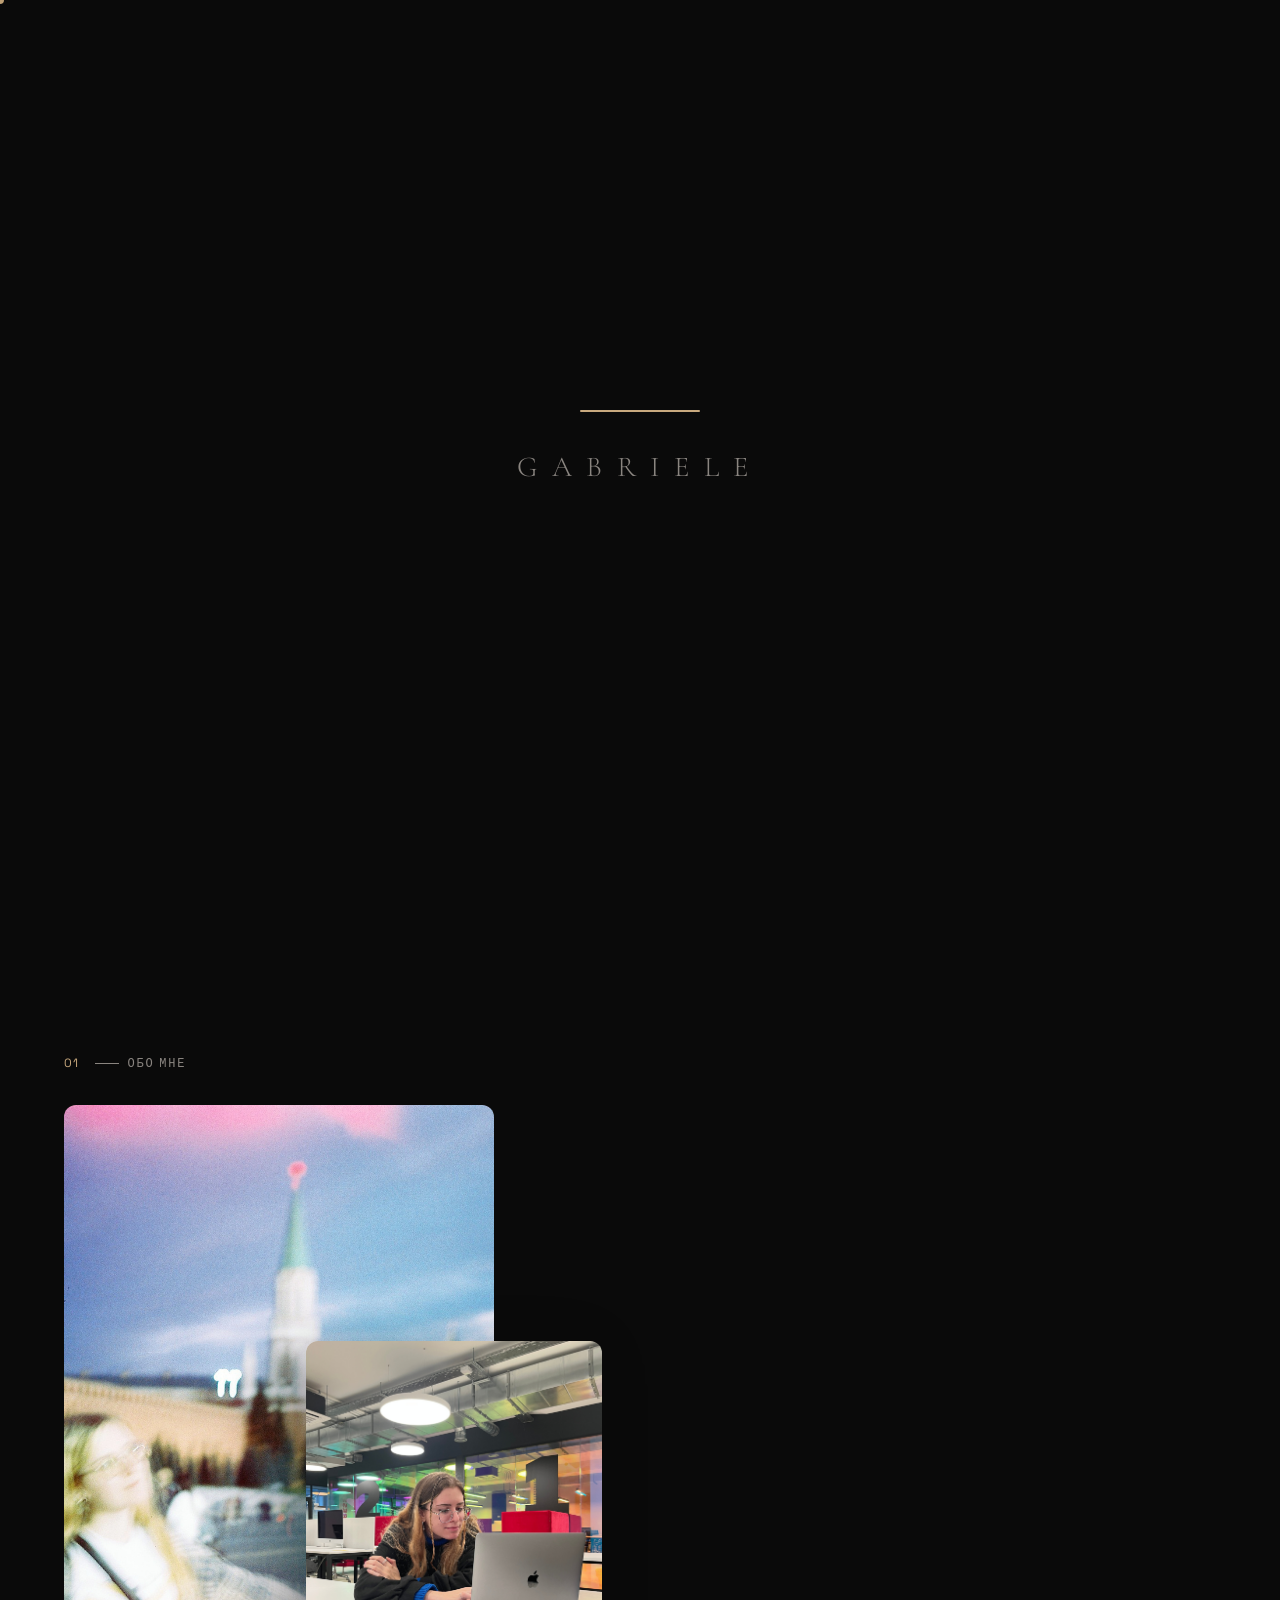
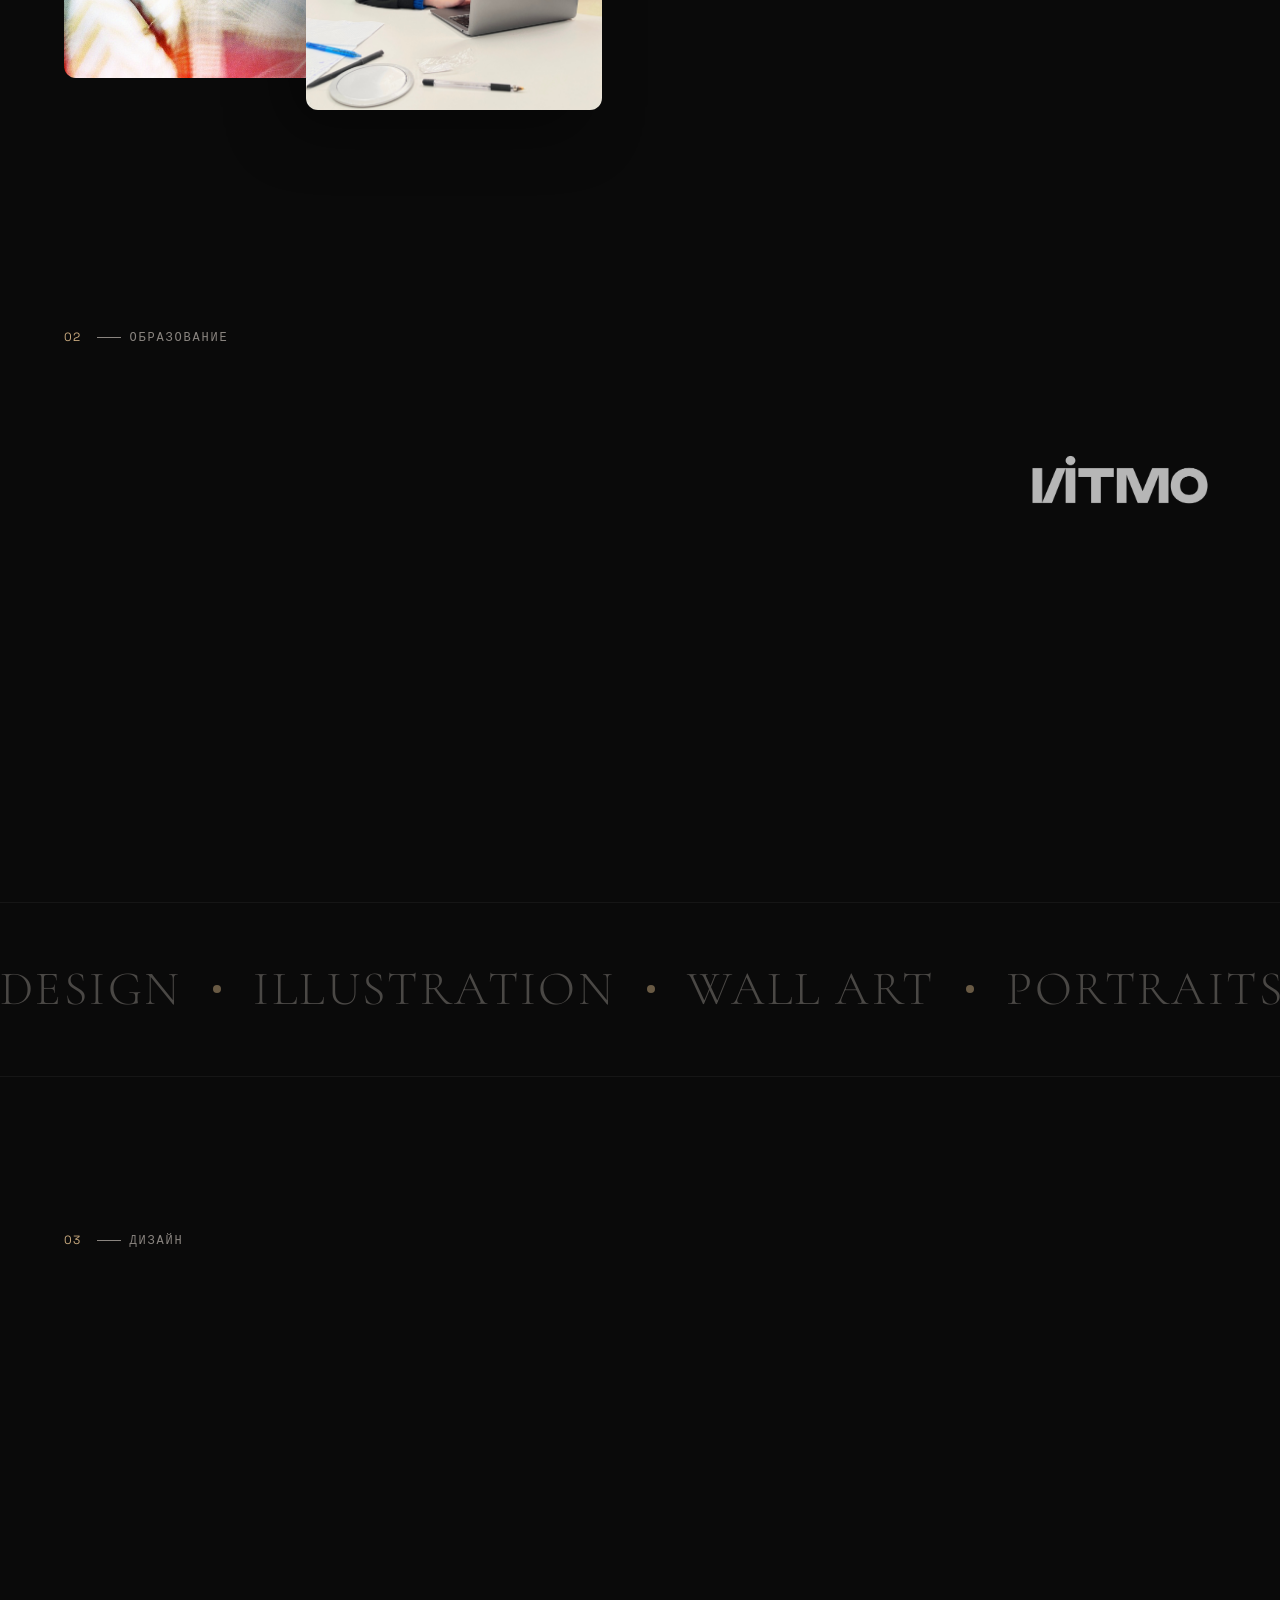
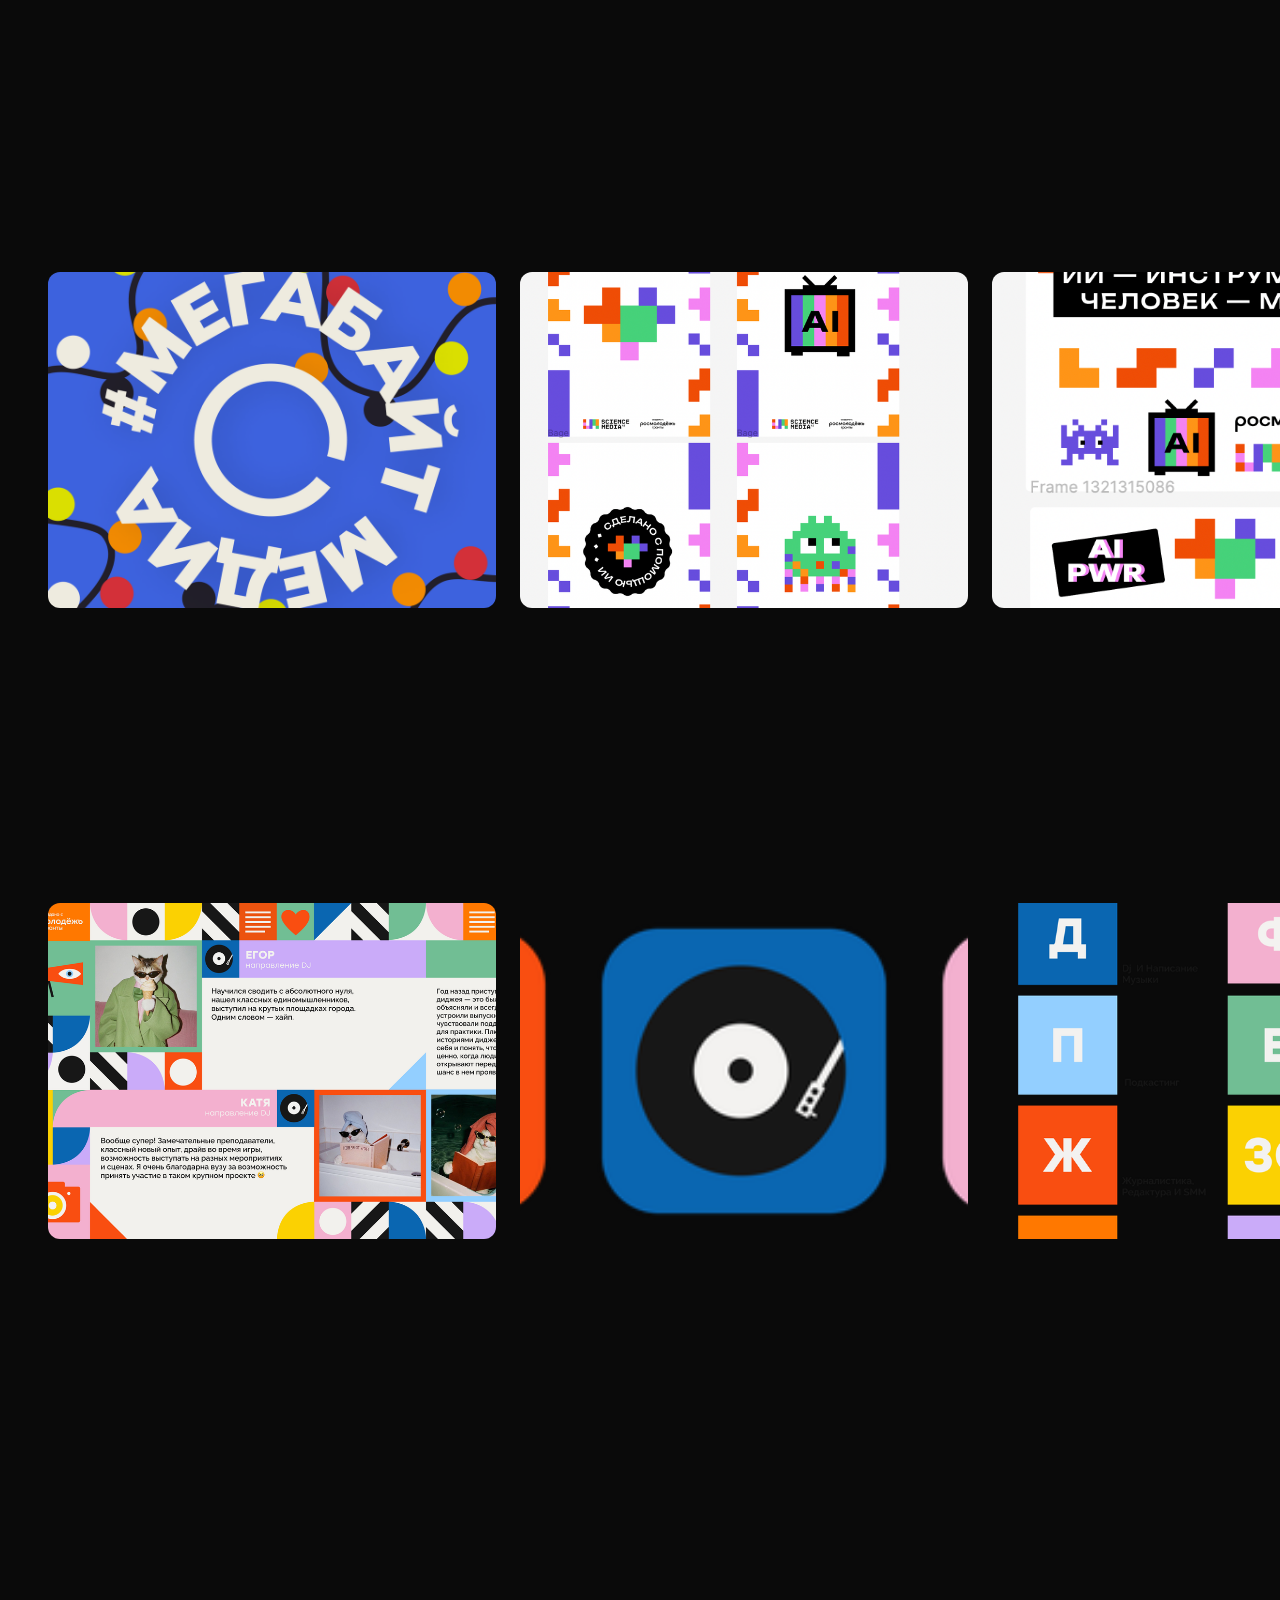
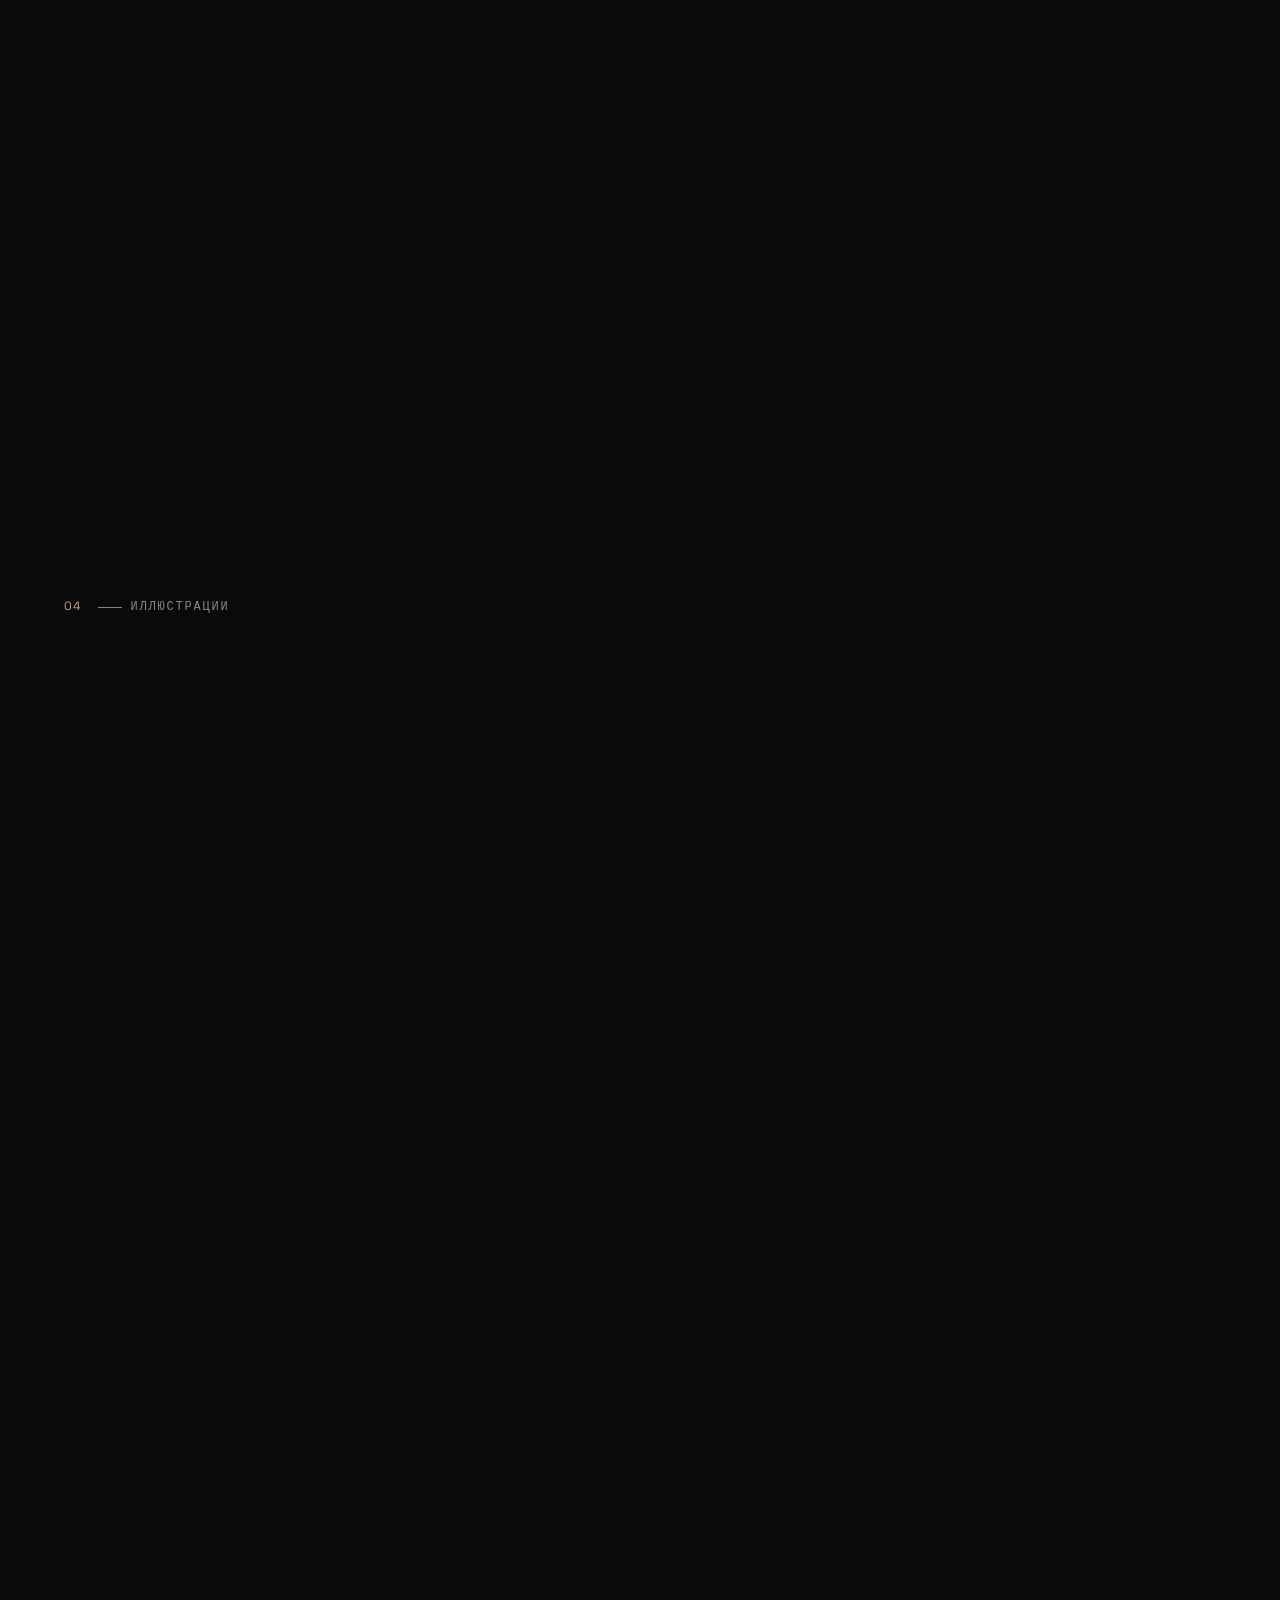
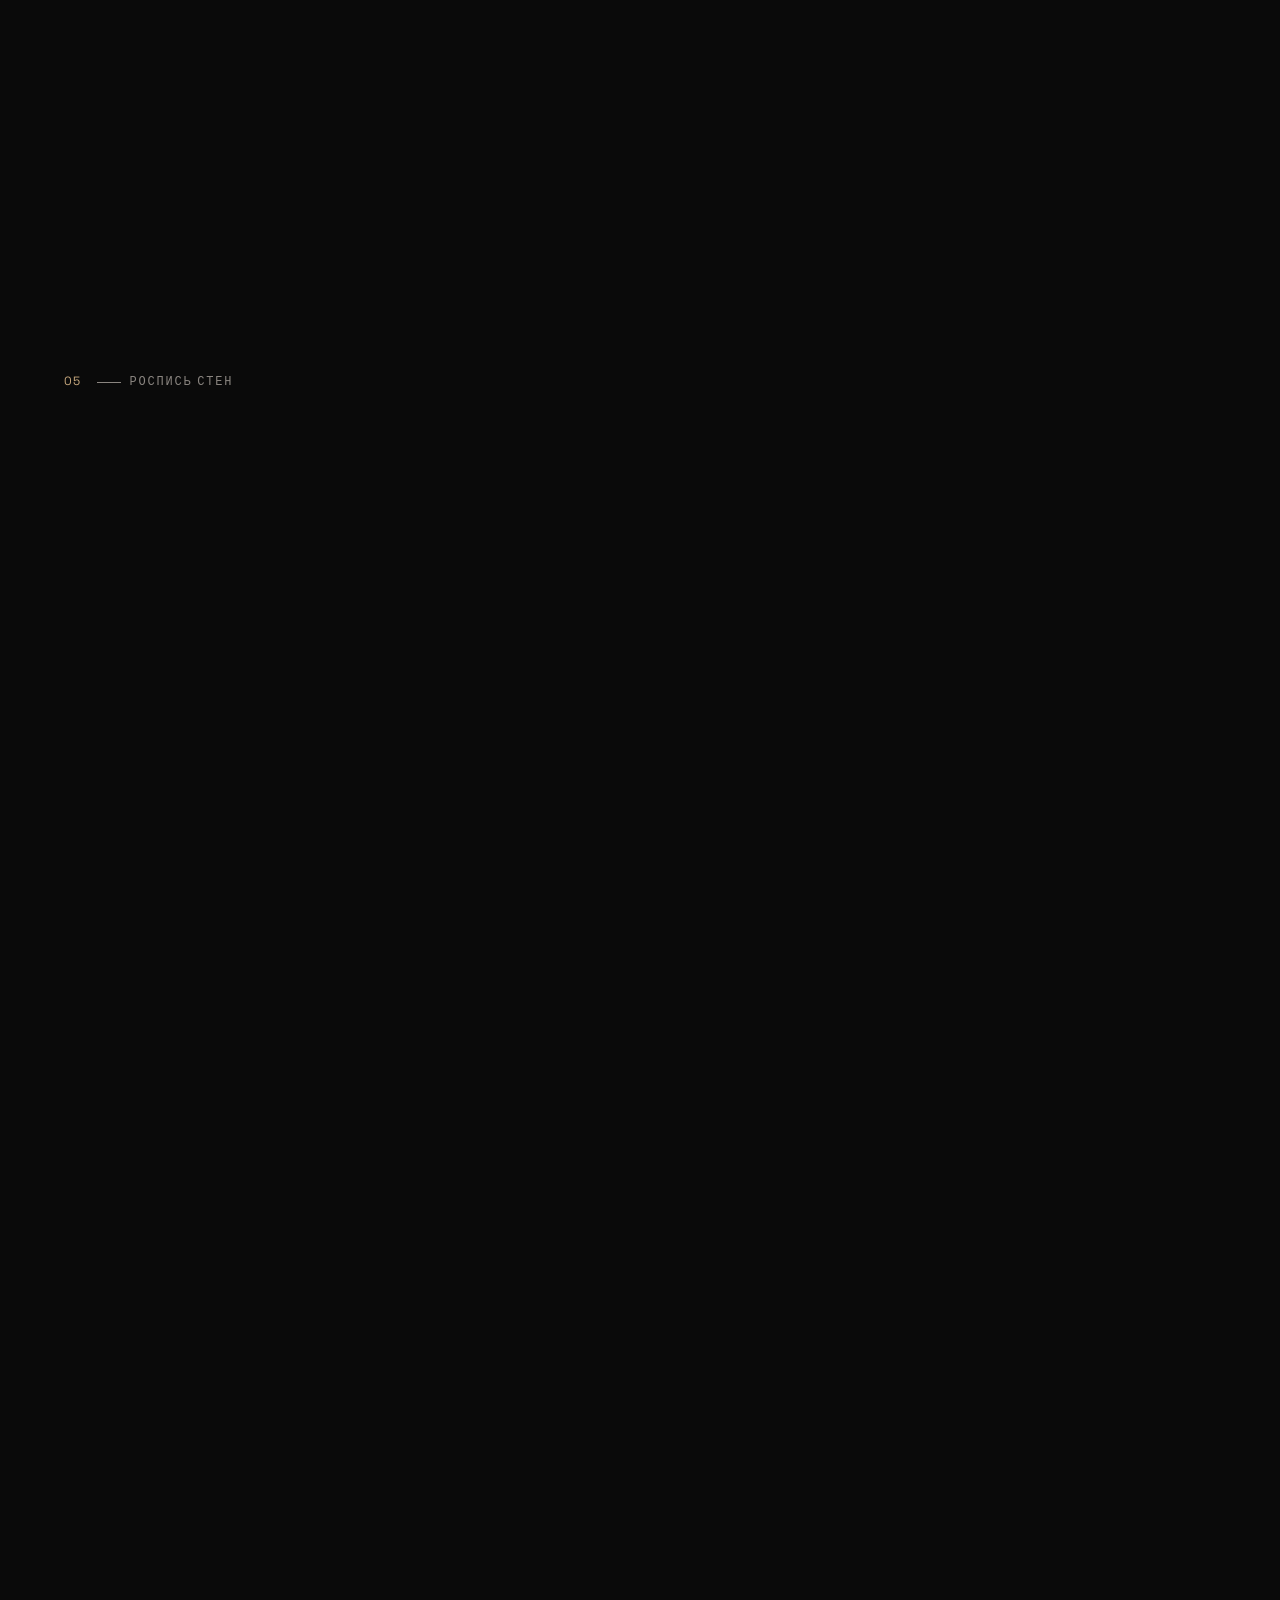
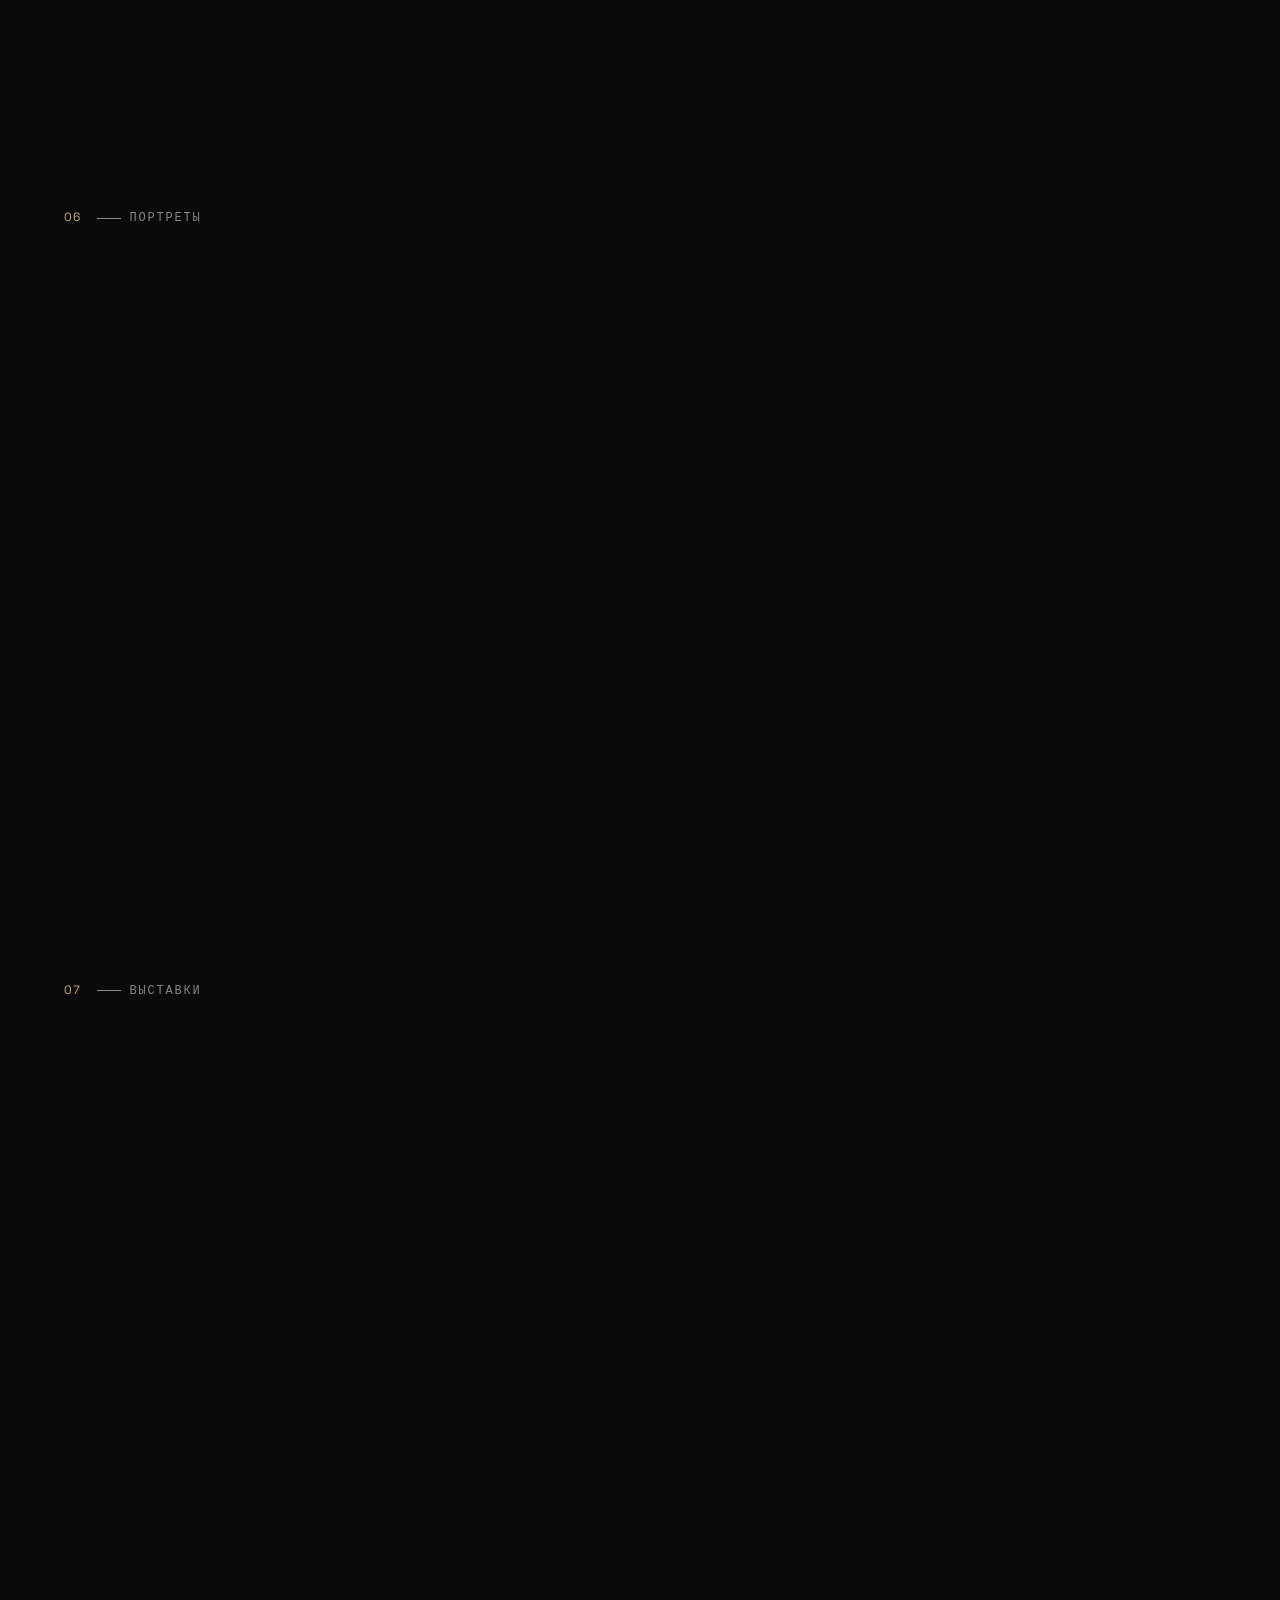
==== commit 18c5824b: "add more feat." ====
--- a/index.html
+++ b/index.html
@@ -4,7 +4,7 @@
     <meta charset="UTF-8">
     <meta name="viewport" content="width=device-width, initial-scale=1.0">
     <title>Габриэле Герулайтите — Art Portfolio</title>
-    <meta name="description" content="Портфолио художницы и дизайнера Габриэле Герулайтите. Графический дизайн, иллюстрации, настенная роспись, портреты.">
+    <meta name="description" content="Портфолио художницы и дизайнера Габриэле Герулайтите. Графический дизайн, иллюстрации, настенная роспись, портреты, Art&Science.">
 
     <link rel="preconnect" href="https://fonts.googleapis.com">
     <link rel="preconnect" href="https://fonts.gstatic.com" crossorigin>
@@ -17,6 +17,9 @@
     <!-- Custom Cursor -->
     <div class="cursor" id="cursor"></div>
     <div class="cursor-follower" id="cursor-follower"></div>
+
+    <!-- Scroll Progress -->
+    <div class="scroll-progress" id="scrollProgress"></div>
 
     <!-- Preloader -->
     <div class="preloader" id="preloader">
@@ -33,9 +36,10 @@
             <a href="#about" class="nav-link" data-index="01">Обо мне</a>
             <a href="#design" class="nav-link" data-index="02">Дизайн</a>
             <a href="#illustrations" class="nav-link" data-index="03">Иллюстрации</a>
-            <a href="#wall-painting" class="nav-link" data-index="04">Роспись стен</a>
+            <a href="#wall-painting" class="nav-link" data-index="04">Роспись</a>
             <a href="#portraits" class="nav-link" data-index="05">Портреты</a>
-            <a href="#contact" class="nav-link" data-index="06">Контакт</a>
+            <a href="#exhibitions" class="nav-link" data-index="06">Выставки</a>
+            <a href="#contact" class="nav-link" data-index="07">Контакт</a>
         </div>
         <button class="nav-menu-btn" id="menuBtn" aria-label="Menu">
             <span></span>
@@ -47,17 +51,22 @@
     <div class="mobile-menu" id="mobileMenu">
         <div class="mobile-menu-links">
             <a href="#about" class="mobile-link">Обо мне</a>
+            <a href="#education" class="mobile-link">Образование</a>
             <a href="#design" class="mobile-link">Дизайн</a>
             <a href="#illustrations" class="mobile-link">Иллюстрации</a>
             <a href="#wall-painting" class="mobile-link">Роспись стен</a>
             <a href="#portraits" class="mobile-link">Портреты</a>
+            <a href="#exhibitions" class="mobile-link">Выставки</a>
             <a href="#contact" class="mobile-link">Контакт</a>
         </div>
     </div>
 
     <!-- Hero Section -->
     <section class="hero" id="hero">
+        <canvas class="hero-canvas" id="heroCanvas"></canvas>
         <div class="hero-bg">
+            <div class="hero-orb hero-orb--1"></div>
+            <div class="hero-orb hero-orb--2"></div>
             <div class="hero-grain"></div>
         </div>
         <div class="hero-content">
@@ -76,9 +85,6 @@
             <div class="hero-scroll-line"></div>
             <span>Scroll</span>
         </div>
-        <div class="hero-image-float">
-            <img src="static/my_photos/image2.png" alt="Габриэле" loading="eager">
-        </div>
     </section>
 
     <!-- About Section -->
@@ -91,10 +97,10 @@
             <div class="about-grid">
                 <div class="about-images">
                     <div class="about-img about-img-main" data-speed="0.9">
+                        <img src="static/my_photos/image115.jpeg" alt="Габриэле" loading="lazy">
+                    </div>
+                    <div class="about-img about-img-secondary" data-speed="1.1">
                         <img src="static/my_photos/image6.jpeg" alt="Габриэле за работой" loading="lazy">
-                    </div>
-                    <div class="about-img about-img-secondary" data-speed="1.1">
-                        <img src="static/my_photos/image115.jpeg" alt="Габриэле" loading="lazy">
                     </div>
                 </div>
                 <div class="about-text">
@@ -109,11 +115,50 @@
                         <div class="skill-tag">Графический дизайн</div>
                         <div class="skill-tag">Иллюстрация</div>
                         <div class="skill-tag">Айдентика</div>
+                        <div class="skill-tag">Art&Science</div>
                         <div class="skill-tag">Настенная роспись</div>
                         <div class="skill-tag">Портреты</div>
                         <div class="skill-tag">3D / Blender</div>
                         <div class="skill-tag">Веб-дизайн</div>
                         <div class="skill-tag">Полиграфия</div>
+                    </div>
+                </div>
+            </div>
+        </div>
+    </section>
+
+    <!-- Education Section -->
+    <section class="section education-section" id="education">
+        <div class="container">
+            <div class="section-label">
+                <span class="section-number">02</span>
+                <span class="section-name">Образование</span>
+            </div>
+            <div class="education-layout">
+                <div class="education-header">
+                    <h2 class="section-heading reveal-text">Образование</h2>
+                    <div class="education-logo reveal-up">
+                        <img src="static/education/itmo_logo.png" alt="Университет ИТМО" loading="lazy">
+                    </div>
+                </div>
+                <div class="education-cards">
+                    <div class="edu-card reveal-up" data-tilt>
+                        <div class="edu-card-accent"></div>
+                        <div class="edu-card-content">
+                            <span class="edu-card-years">2023 — 2025</span>
+                            <h3 class="edu-card-degree">Магистратура</h3>
+                            <p class="edu-card-program">Инноватика, Art&Science</p>
+                            <p class="edu-card-uni">Университет ИТМО, Санкт-Петербург</p>
+                        </div>
+                    </div>
+                    <div class="edu-card reveal-up" data-tilt>
+                        <div class="edu-card-accent"></div>
+                        <div class="edu-card-content">
+                            <span class="edu-card-years">2019 — 2023</span>
+                            <h3 class="edu-card-degree">Бакалавриат</h3>
+                            <p class="edu-card-program">Прикладная информатика,<br>Мобильные и сетевые технологии</p>
+                            <p class="edu-card-uni">Университет ИТМО, Санкт-Петербург</p>
+                        </div>
                     </div>
                 </div>
             </div>
@@ -129,12 +174,14 @@
                 <span>WALL ART</span><span class="marquee-dot"></span>
                 <span>PORTRAITS</span><span class="marquee-dot"></span>
                 <span>BRANDING</span><span class="marquee-dot"></span>
+                <span>ART&SCIENCE</span><span class="marquee-dot"></span>
                 <span>3D MODELING</span><span class="marquee-dot"></span>
                 <span>DESIGN</span><span class="marquee-dot"></span>
                 <span>ILLUSTRATION</span><span class="marquee-dot"></span>
                 <span>WALL ART</span><span class="marquee-dot"></span>
                 <span>PORTRAITS</span><span class="marquee-dot"></span>
                 <span>BRANDING</span><span class="marquee-dot"></span>
+                <span>ART&SCIENCE</span><span class="marquee-dot"></span>
                 <span>3D MODELING</span><span class="marquee-dot"></span>
             </div>
         </div>
@@ -144,7 +191,7 @@
     <section class="section design-section" id="design">
         <div class="container">
             <div class="section-label">
-                <span class="section-number">02</span>
+                <span class="section-number">03</span>
                 <span class="section-name">Дизайн</span>
             </div>
             <h2 class="section-heading reveal-text">Графический дизайн<br>& Брендинг</h2>
@@ -238,18 +285,6 @@
                 <div class="grid-item reveal-up"><img src="static/design/image64.png" alt="Дизайн" loading="lazy"></div>
                 <div class="grid-item reveal-up"><img src="static/design/image65.png" alt="Дизайн" loading="lazy"></div>
                 <div class="grid-item grid-item--wide reveal-up"><img src="static/design/image66.png" alt="Дизайн" loading="lazy"></div>
-                <div class="grid-item reveal-up"><img src="static/design/image67.png" alt="Дизайн" loading="lazy"></div>
-                <div class="grid-item reveal-up"><img src="static/design/image68.png" alt="Дизайн" loading="lazy"></div>
-                <div class="grid-item reveal-up"><img src="static/design/image69.png" alt="Дизайн" loading="lazy"></div>
-                <div class="grid-item reveal-up"><img src="static/design/image70.png" alt="Дизайн" loading="lazy"></div>
-                <div class="grid-item reveal-up"><img src="static/design/image71.png" alt="Дизайн" loading="lazy"></div>
-                <div class="grid-item grid-item--wide reveal-up"><img src="static/design/image72.png" alt="Дизайн" loading="lazy"></div>
-                <div class="grid-item reveal-up"><img src="static/design/image73.jpeg" alt="Дизайн" loading="lazy"></div>
-                <div class="grid-item reveal-up"><img src="static/design/image74.png" alt="Дизайн" loading="lazy"></div>
-                <div class="grid-item reveal-up"><img src="static/design/image75.png" alt="Дизайн" loading="lazy"></div>
-                <div class="grid-item reveal-up"><img src="static/design/image76.png" alt="Дизайн" loading="lazy"></div>
-                <div class="grid-item grid-item--tall reveal-up"><img src="static/design/image77.png" alt="Дизайн" loading="lazy"></div>
-                <div class="grid-item reveal-up"><img src="static/design/image78.png" alt="Дизайн" loading="lazy"></div>
             </div>
         </div>
     </section>
@@ -258,7 +293,7 @@
     <section class="section illustrations-section" id="illustrations">
         <div class="container">
             <div class="section-label">
-                <span class="section-number">03</span>
+                <span class="section-number">04</span>
                 <span class="section-name">Иллюстрации</span>
             </div>
             <h2 class="section-heading reveal-text">Иллюстрации<br>с 2019 по сегодня</h2>
@@ -292,7 +327,7 @@
     <section class="section wall-section" id="wall-painting">
         <div class="container">
             <div class="section-label">
-                <span class="section-number">04</span>
+                <span class="section-number">05</span>
                 <span class="section-name">Роспись стен</span>
             </div>
             <h2 class="section-heading reveal-text">Настенная<br>роспись</h2>
@@ -349,7 +384,7 @@
     <section class="section portraits-section" id="portraits">
         <div class="container">
             <div class="section-label">
-                <span class="section-number">05</span>
+                <span class="section-number">06</span>
                 <span class="section-name">Портреты</span>
             </div>
             <h2 class="section-heading reveal-text">Портреты<br>с 2014 по сегодня</h2>
@@ -373,11 +408,51 @@
         </div>
     </section>
 
+    <!-- Exhibitions Section -->
+    <section class="section exhibitions-section" id="exhibitions">
+        <div class="container">
+            <div class="section-label">
+                <span class="section-number">07</span>
+                <span class="section-name">Выставки</span>
+            </div>
+            <h2 class="section-heading reveal-text">Выставки</h2>
+        </div>
+
+        <div class="exhibition-showcase">
+            <div class="container">
+                <div class="exhibition-layout">
+                    <div class="exhibition-media reveal-up">
+                        <div class="exhibition-img-main">
+                            <img src="static/exhibitions/ex1.png" alt="Мнимое спасение — инсталляция" loading="lazy">
+                        </div>
+                        <div class="exhibition-img-secondary">
+                            <img src="static/exhibitions/ex2.png" alt="Мнимое спасение — детали" loading="lazy">
+                        </div>
+                    </div>
+                    <div class="exhibition-info reveal-up">
+                        <span class="exhibition-badge">Дипломная работа магистратуры</span>
+                        <h3 class="exhibition-title">Мнимое спасение</h3>
+                        <span class="exhibition-type">Инсталляция (видео, звук)</span>
+                        <p class="exhibition-desc">Проект «Мнимое спасение» — это видеоинсталляция, где зритель наблюдает постепенное разрушение целостности личности человека, чья память стирается и распадается на фрагменты. Направленный звук — тихий шепот — усиливает ощущение близости и замкнутости пространства, вызывая эмоциональный дискомфорт и даже страх.</p>
+                        <div class="exhibition-meta">
+                            <span>Выставка: Машины эмпатии</span>
+                            <span>2025</span>
+                        </div>
+                        <a href="https://art.itmo.ru/ru/exhibitions/empathy_machines/tproduct/1059584041-307740495982-mnimoe-spasenie" target="_blank" rel="noopener" class="exhibition-link magnetic">
+                            <span>Смотреть на сайте ИТМО</span>
+                            <svg width="20" height="20" viewBox="0 0 24 24" fill="none" stroke="currentColor" stroke-width="1.5"><path d="M7 17L17 7M17 7H7M17 7v10"/></svg>
+                        </a>
+                    </div>
+                </div>
+            </div>
+        </div>
+    </section>
+
     <!-- Contact Section -->
     <section class="section contact-section" id="contact">
         <div class="container">
             <div class="section-label">
-                <span class="section-number">06</span>
+                <span class="section-number">08</span>
                 <span class="section-name">Контакт</span>
             </div>
             <div class="contact-content">
@@ -385,6 +460,10 @@
                 <div class="contact-info reveal-up">
                     <p class="contact-tagline">Открыта к новым проектам и сотрудничеству</p>
                     <div class="contact-links">
+                        <a href="https://t.me/gelya_me" target="_blank" rel="noopener" class="contact-link magnetic">
+                            <span class="contact-link-label">Telegram</span>
+                            <span class="contact-link-text">@gelya_me</span>
+                        </a>
                         <a href="https://mbradio.ru/authors/238" target="_blank" rel="noopener" class="contact-link magnetic">
                             <span class="contact-link-label">Публикации</span>
                             <span class="contact-link-text">mbradio.ru</span>
@@ -398,7 +477,7 @@
     <!-- Footer -->
     <footer class="footer">
         <div class="container footer-inner">
-            <span class="footer-copy">&copy; 2024 Габриэле Герулайтите</span>
+            <span class="footer-copy">&copy; 2026</span>
             <a href="#hero" class="footer-top magnetic">Наверх</a>
         </div>
     </footer>
--- a/style.css
+++ b/style.css
@@ -66,6 +66,18 @@
 .container {
     width: var(--container);
     margin: 0 auto;
+}
+
+/* ---- Scroll Progress ---- */
+.scroll-progress {
+    position: fixed;
+    top: 0;
+    left: 0;
+    height: 3px;
+    width: 0%;
+    background: linear-gradient(90deg, var(--accent-dark), var(--accent), var(--accent-light));
+    z-index: 10001;
+    transition: none;
 }
 
 /* ---- Custom Cursor ---- */
@@ -162,12 +174,6 @@
     text-transform: uppercase;
 }
 
-.preloader.hidden {
-    opacity: 0;
-    pointer-events: none;
-    transition: opacity 0.8s var(--ease-out-expo);
-}
-
 /* ---- Navigation ---- */
 .nav {
     position: fixed;
@@ -202,12 +208,12 @@
 
 .nav-links {
     display: flex;
-    gap: 2.5rem;
+    gap: 2rem;
 }
 
 .nav-link {
     font-family: var(--font-mono);
-    font-size: 0.8rem;
+    font-size: 0.75rem;
     font-weight: 400;
     letter-spacing: 0.05em;
     text-transform: uppercase;
@@ -221,7 +227,7 @@
     position: absolute;
     top: -0.6rem;
     left: 0;
-    font-size: 0.55rem;
+    font-size: 0.5rem;
     color: var(--accent);
     opacity: 0;
     transform: translateY(4px);
@@ -302,13 +308,13 @@
 .mobile-menu-links {
     display: flex;
     flex-direction: column;
-    gap: 1.5rem;
+    gap: 1.2rem;
     text-align: center;
 }
 
 .mobile-link {
     font-family: var(--font-heading);
-    font-size: clamp(2rem, 8vw, 4rem);
+    font-size: clamp(1.8rem, 7vw, 3.5rem);
     font-weight: 300;
     letter-spacing: 0.02em;
     opacity: 0;
@@ -322,11 +328,13 @@
 }
 
 .mobile-menu.active .mobile-link:nth-child(1) { transition-delay: 0.1s; }
-.mobile-menu.active .mobile-link:nth-child(2) { transition-delay: 0.15s; }
-.mobile-menu.active .mobile-link:nth-child(3) { transition-delay: 0.2s; }
-.mobile-menu.active .mobile-link:nth-child(4) { transition-delay: 0.25s; }
-.mobile-menu.active .mobile-link:nth-child(5) { transition-delay: 0.3s; }
-.mobile-menu.active .mobile-link:nth-child(6) { transition-delay: 0.35s; }
+.mobile-menu.active .mobile-link:nth-child(2) { transition-delay: 0.13s; }
+.mobile-menu.active .mobile-link:nth-child(3) { transition-delay: 0.16s; }
+.mobile-menu.active .mobile-link:nth-child(4) { transition-delay: 0.19s; }
+.mobile-menu.active .mobile-link:nth-child(5) { transition-delay: 0.22s; }
+.mobile-menu.active .mobile-link:nth-child(6) { transition-delay: 0.25s; }
+.mobile-menu.active .mobile-link:nth-child(7) { transition-delay: 0.28s; }
+.mobile-menu.active .mobile-link:nth-child(8) { transition-delay: 0.31s; }
 
 .mobile-link:hover {
     color: var(--accent);
@@ -342,11 +350,51 @@
     overflow: hidden;
 }
 
+.hero-canvas {
+    position: absolute;
+    inset: 0;
+    width: 100%;
+    height: 100%;
+    z-index: 1;
+    pointer-events: none;
+}
+
 .hero-bg {
     position: absolute;
     inset: 0;
-    background: radial-gradient(ellipse at 30% 50%, rgba(200, 169, 126, 0.06) 0%, transparent 60%),
-                radial-gradient(ellipse at 70% 80%, rgba(200, 169, 126, 0.04) 0%, transparent 50%);
+}
+
+.hero-orb {
+    position: absolute;
+    border-radius: 50%;
+    filter: blur(80px);
+    opacity: 0.12;
+    animation: orbFloat 15s ease-in-out infinite;
+}
+
+.hero-orb--1 {
+    width: 500px;
+    height: 500px;
+    background: radial-gradient(circle, var(--accent) 0%, transparent 70%);
+    top: 10%;
+    left: 15%;
+}
+
+.hero-orb--2 {
+    width: 400px;
+    height: 400px;
+    background: radial-gradient(circle, #7e9ec8 0%, transparent 70%);
+    bottom: 10%;
+    right: 15%;
+    animation-delay: -7s;
+    animation-direction: reverse;
+}
+
+@keyframes orbFloat {
+    0%, 100% { transform: translate(0, 0) scale(1); }
+    25% { transform: translate(40px, -30px) scale(1.05); }
+    50% { transform: translate(-20px, 20px) scale(0.95); }
+    75% { transform: translate(30px, 40px) scale(1.02); }
 }
 
 .hero-grain {
@@ -445,7 +493,7 @@
     width: clamp(180px, 22vw, 320px);
     border-radius: 200px 200px 20px 20px;
     overflow: hidden;
-    z-index: 1;
+    z-index: 2;
     box-shadow: 0 40px 80px rgba(0, 0, 0, 0.5);
 }
 
@@ -622,6 +670,106 @@
     transform: translateY(-2px);
 }
 
+/* ---- Education Section ---- */
+.education-section {
+    padding-top: clamp(3rem, 8vw, 6rem);
+    padding-bottom: clamp(3rem, 8vw, 6rem);
+}
+
+.education-layout {
+    display: flex;
+    flex-direction: column;
+    gap: 3rem;
+}
+
+.education-header {
+    display: flex;
+    align-items: center;
+    justify-content: space-between;
+    gap: 2rem;
+    flex-wrap: wrap;
+}
+
+.education-logo {
+    width: clamp(120px, 15vw, 200px);
+    opacity: 0.7;
+    transition: opacity 0.3s;
+}
+
+.education-logo:hover {
+    opacity: 1;
+}
+
+.education-logo img {
+    width: 100%;
+    filter: brightness(0) invert(1);
+}
+
+.education-cards {
+    display: grid;
+    grid-template-columns: repeat(auto-fit, minmax(320px, 1fr));
+    gap: 2rem;
+}
+
+.edu-card {
+    position: relative;
+    background: var(--bg-card);
+    border: 1px solid rgba(255, 255, 255, 0.05);
+    border-radius: 16px;
+    padding: 2.5rem;
+    overflow: hidden;
+    transition: transform 0.5s var(--ease-out-expo), box-shadow 0.5s;
+    transform-style: preserve-3d;
+    perspective: 800px;
+}
+
+.edu-card:hover {
+    box-shadow: 0 20px 60px rgba(200, 169, 126, 0.08);
+    border-color: rgba(200, 169, 126, 0.15);
+}
+
+.edu-card-accent {
+    position: absolute;
+    top: 0;
+    left: 0;
+    width: 4px;
+    height: 100%;
+    background: linear-gradient(to bottom, var(--accent), var(--accent-dark));
+    border-radius: 4px 0 0 4px;
+}
+
+.edu-card-years {
+    font-family: var(--font-mono);
+    font-size: 0.8rem;
+    color: var(--accent);
+    letter-spacing: 0.1em;
+    display: block;
+    margin-bottom: 1rem;
+}
+
+.edu-card-degree {
+    font-family: var(--font-heading);
+    font-size: clamp(1.5rem, 3vw, 2rem);
+    font-weight: 400;
+    margin-bottom: 0.5rem;
+}
+
+.edu-card-program {
+    font-size: 0.95rem;
+    font-weight: 300;
+    color: var(--text-dim);
+    line-height: 1.5;
+    margin-bottom: 1rem;
+}
+
+.edu-card-uni {
+    font-family: var(--font-mono);
+    font-size: 0.75rem;
+    color: var(--text-dim);
+    letter-spacing: 0.05em;
+    opacity: 0.7;
+}
+
 /* ---- Marquee ---- */
 .marquee-section {
     padding: 3rem 0;
@@ -634,8 +782,8 @@
     display: flex;
     gap: 2rem;
     align-items: center;
-    animation: marqueeScroll 30s linear infinite;
     width: max-content;
+    will-change: transform;
 }
 
 .marquee-track span {
@@ -658,11 +806,6 @@
     flex-shrink: 0;
 }
 
-@keyframes marqueeScroll {
-    from { transform: translateX(0); }
-    to { transform: translateX(-50%); }
-}
-
 /* ---- Project Showcase (horizontal scroll) ---- */
 .project-showcase {
     margin: 4rem 0;
@@ -737,6 +880,7 @@
     overflow: hidden;
     position: relative;
     cursor: none;
+    transform-style: preserve-3d;
 }
 
 .grid-item img {
@@ -836,6 +980,132 @@
     gap: var(--gap);
 }
 
+/* ---- Exhibitions Section ---- */
+.exhibition-showcase {
+    margin-top: 3rem;
+}
+
+.exhibition-layout {
+    display: grid;
+    grid-template-columns: 1.2fr 1fr;
+    gap: clamp(2rem, 5vw, 5rem);
+    align-items: start;
+}
+
+.exhibition-media {
+    display: grid;
+    grid-template-columns: 2fr 1fr;
+    gap: 1rem;
+}
+
+.exhibition-img-main {
+    border-radius: 12px;
+    overflow: hidden;
+}
+
+.exhibition-img-main img {
+    width: 100%;
+    height: 100%;
+    object-fit: cover;
+    aspect-ratio: 4/3;
+    transition: transform 0.8s var(--ease-out-expo);
+}
+
+.exhibition-img-main:hover img {
+    transform: scale(1.03);
+}
+
+.exhibition-img-secondary {
+    border-radius: 12px;
+    overflow: hidden;
+}
+
+.exhibition-img-secondary img {
+    width: 100%;
+    height: 100%;
+    object-fit: cover;
+    transition: transform 0.8s var(--ease-out-expo);
+}
+
+.exhibition-img-secondary:hover img {
+    transform: scale(1.03);
+}
+
+.exhibition-info {
+    padding-top: 1rem;
+}
+
+.exhibition-badge {
+    display: inline-block;
+    font-family: var(--font-mono);
+    font-size: 0.7rem;
+    letter-spacing: 0.1em;
+    text-transform: uppercase;
+    color: var(--bg);
+    background: var(--accent);
+    padding: 0.35rem 1rem;
+    border-radius: 100px;
+    margin-bottom: 1.5rem;
+}
+
+.exhibition-title {
+    font-family: var(--font-heading);
+    font-size: clamp(2rem, 4vw, 3.5rem);
+    font-weight: 400;
+    line-height: 1.1;
+    margin-bottom: 0.75rem;
+}
+
+.exhibition-type {
+    display: block;
+    font-family: var(--font-mono);
+    font-size: 0.8rem;
+    color: var(--accent);
+    letter-spacing: 0.05em;
+    margin-bottom: 1.5rem;
+}
+
+.exhibition-desc {
+    font-size: clamp(0.9rem, 1.1vw, 1rem);
+    font-weight: 300;
+    color: var(--text-dim);
+    line-height: 1.8;
+    margin-bottom: 1.5rem;
+}
+
+.exhibition-meta {
+    display: flex;
+    gap: 2rem;
+    font-family: var(--font-mono);
+    font-size: 0.75rem;
+    color: var(--text-dim);
+    letter-spacing: 0.05em;
+    margin-bottom: 2rem;
+    padding-bottom: 1.5rem;
+    border-bottom: 1px solid rgba(255, 255, 255, 0.06);
+}
+
+.exhibition-link {
+    display: inline-flex;
+    align-items: center;
+    gap: 0.6rem;
+    font-family: var(--font-mono);
+    font-size: 0.85rem;
+    letter-spacing: 0.03em;
+    color: var(--accent);
+    padding: 0.8rem 1.5rem;
+    border: 1px solid var(--accent);
+    border-radius: 100px;
+    transition: all 0.4s var(--ease-out-expo);
+}
+
+.exhibition-link:hover {
+    background: var(--accent);
+    color: var(--bg);
+    transform: translateY(-2px);
+    box-shadow: 0 10px 30px rgba(200, 169, 126, 0.2);
+}
+
 /* ---- Contact Section ---- */
 .contact-section {
     padding-bottom: 4rem;
@@ -864,8 +1134,8 @@
 
 .contact-links {
     display: flex;
-    flex-direction: column;
-    gap: 1rem;
+    gap: 1.5rem;
+    flex-wrap: wrap;
 }
 
 .contact-link {
@@ -874,7 +1144,7 @@
     padding: 1.5rem 2rem;
     border: 1px solid rgba(255, 255, 255, 0.08);
     border-radius: 12px;
-    max-width: 400px;
+    min-width: 220px;
     transition: all 0.4s var(--ease-out-expo);
 }
 
@@ -1028,6 +1298,10 @@
     .masonry-grid {
         columns: 2;
     }
+
+    .exhibition-layout {
+        grid-template-columns: 1fr;
+    }
 }
 
 @media (max-width: 768px) {
@@ -1082,6 +1356,18 @@
     .h-scroll-item {
         width: 280px;
     }
+
+    .exhibition-media {
+        grid-template-columns: 1fr;
+    }
+
+    .education-cards {
+        grid-template-columns: 1fr;
+    }
+
+    .contact-links {
+        flex-direction: column;
+    }
 }
 
 @media (max-width: 480px) {
@@ -1094,7 +1380,7 @@
     }
 }
 
-/* ---- Utility: grain overlay for entire page ---- */
+/* ---- Grain overlay ---- */
 body::after {
     content: '';
     position: fixed;
